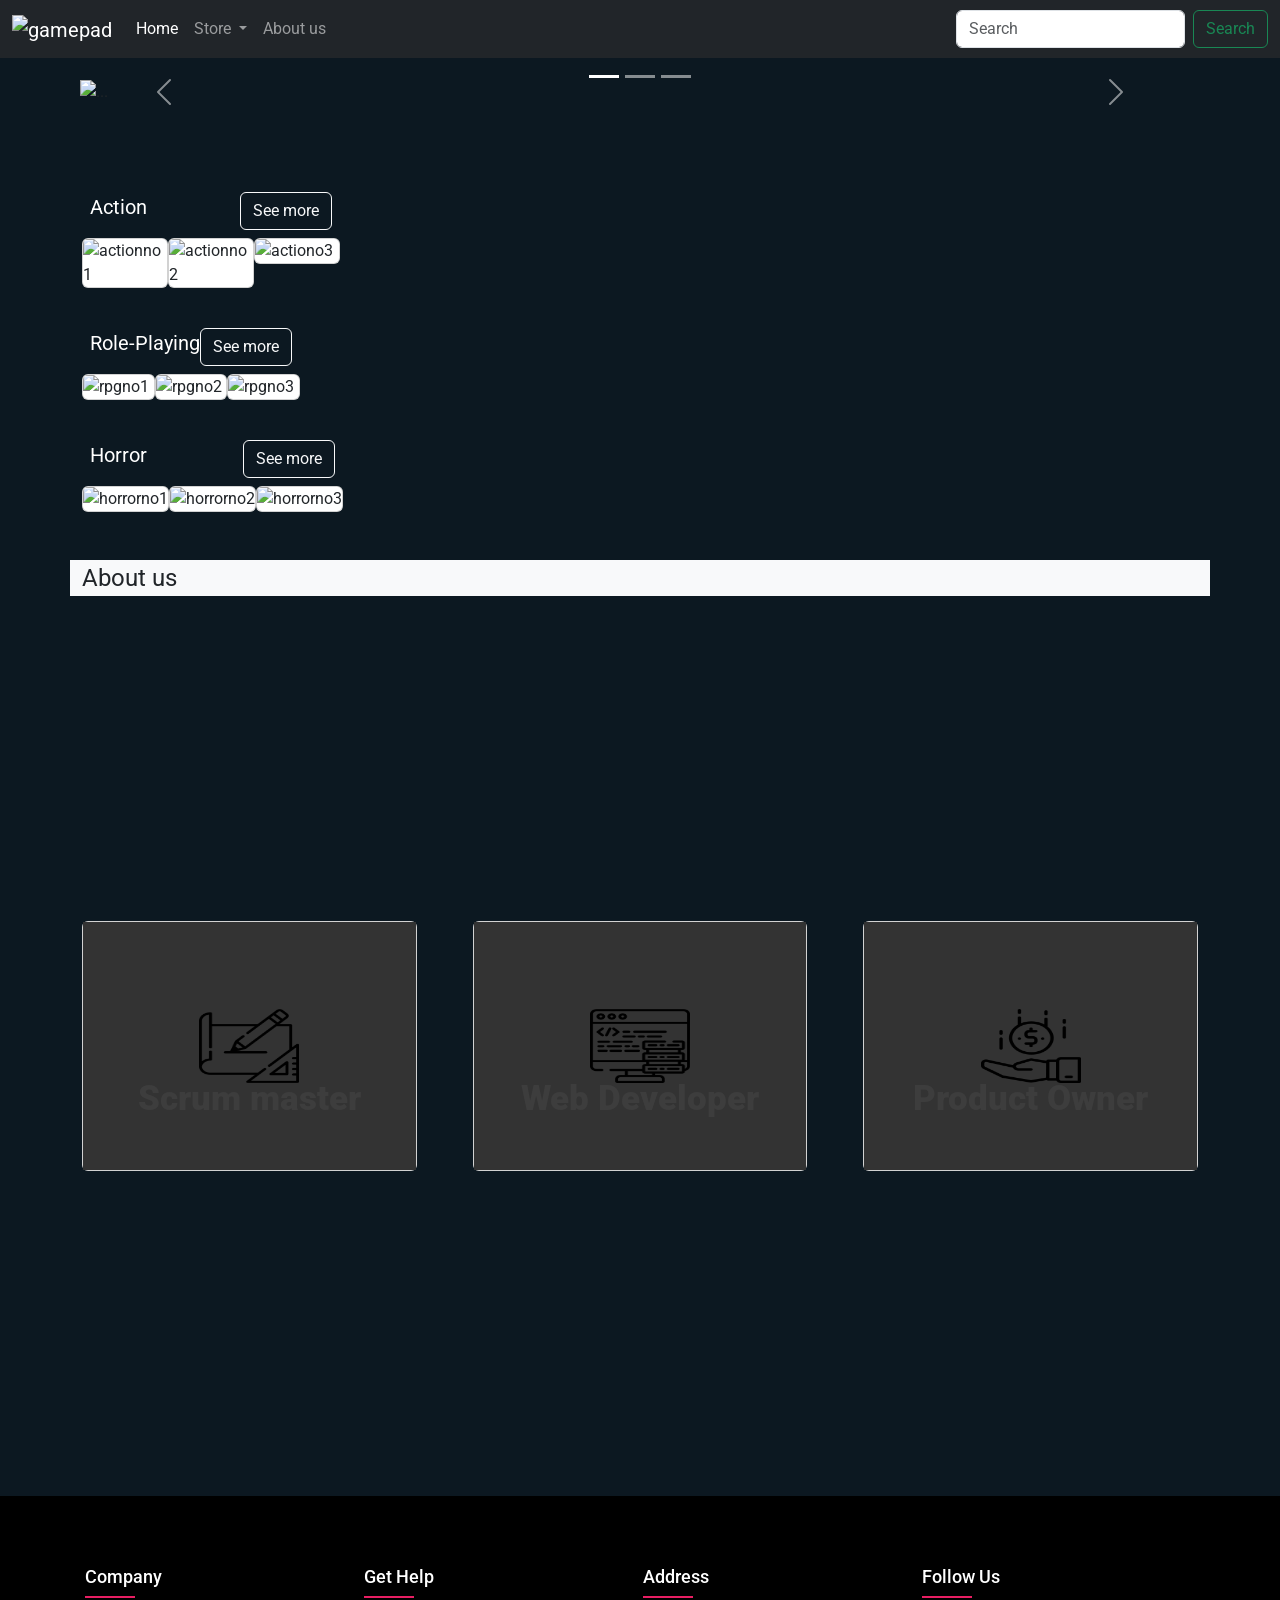
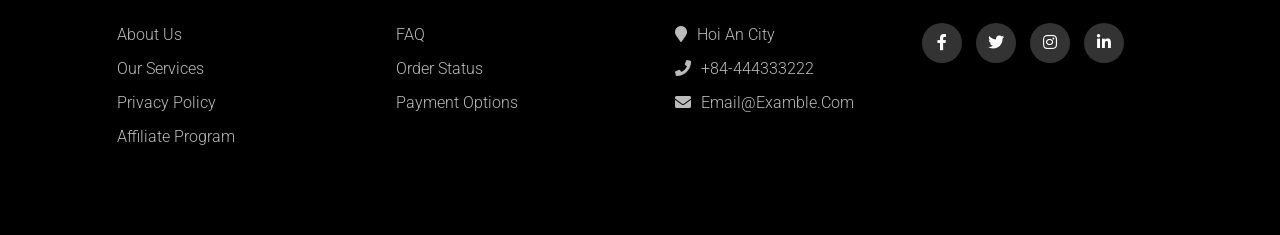
==== index.html @ 08aab1a1 "Merge 7dcecf32deedee84c5bc7bc81adc878ce8fd1e87 into 72a8c886d83466d4a101eff2497ade86dc530a21" ====
<!DOCTYPE html>
<html lang="en">
<head>
    <meta charset="UTF-8">
    <meta http-equiv="X-UA-Compatible" content="IE=edge">
    <meta name="viewport" content="width=device-width, initial-scale=1.0">
    <link href="https://cdn.jsdelivr.net/npm/bootstrap@5.0.0-beta3/dist/css/bootstrap.min.css" rel="stylesheet" integrity="sha384-eOJMYsd53ii+scO/bJGFsiCZc+5NDVN2yr8+0RDqr0Ql0h+rP48ckxlpbzKgwra6" crossorigin="anonymous">
    <link rel="stylesheet" href="https://stackpath.bootstrapcdn.com/font-awesome/4.7.0/css/font-awesome.min.css" integrity="sha384-wvfXpqpZZVQGK6TAh5PVlGOfQNHSoD2xbE+QkPxCAFlNEevoEH3Sl0sibVcOQVnN" crossorigin="anonymous">
    <link rel="stylesheet" type="text/css" href="https://cdnjs.cloudflare.com/ajax/libs/font-awesome/5.15.1/css/all.min.css">    
    <link rel="stylesheet" href="./styles.css">
    <title>GameHouse</title>
</head>
<body>
    <!--push again-->
    <!--Navbar-->
    <head class="container">
        <nav class="navbar fixed-top navbar-expand-lg navbar-dark bg-dark">
            <div class="container-fluid">
                <a class="navbar-brand" href="#">
                    <img src="https://icon-library.com/images/gaming_icon_png_549346_30142.png" alt="gamepad"
                        height="50px">
                </a>
                <button class="navbar-toggler" type="button" data-bs-toggle="collapse"
                    data-bs-target="#navbarSupportedContent" aria-controls="navbarSupportedContent"
                    aria-expanded="false" aria-label="Toggle navigation">
                    <span class="navbar-toggler-icon"></span>
                </button>
                <div class="collapse navbar-collapse" id="navbarSupportedContent">
                    <ul class="navbar-nav me-auto mb-2 mb-lg-0">
                        <li class="nav-item">
                            <a class="nav-link active" aria-current="page" href="#">Home</a>
                        </li>
                        <li class="nav-item dropdown">
                            <a class="nav-link dropdown-toggle" href="#" id="navbarDropdown" role="button"
                                data-bs-toggle="dropdown" aria-expanded="false">
                                Store
                            </a>
                            <ul class="dropdown-menu" aria-labelledby="navbarDropdown">
                                <li><a class="dropdown-item" href="#store1">Action</a></li>
                                <li><a class="dropdown-item" href="#store2">Role-playing</a></li>
                                <li><a class="dropdown-item" href="#store3">Horror</a></li>
                            </ul>
                        </li>
                        <li class="nav-item">
                            <a class="nav-link" href="#about">About us</a>
                        </li>
                    </ul>
                    <form class="d-flex">
                        <input class="form-control me-2" type="search" placeholder="Search" aria-label="Search">
                        <button class="btn btn-outline-success" type="submit">Search</button>
                    </form>
                </div>
            </div>
        </nav>
    </head>
    <!-- NAVbar-ends -->
    <!--Landing-page-->
    <section class="landingpage">
        <div id="carouselExampleCaptions" class="carousel slide" data-bs-ride="carousel">
            <div class="carousel-indicators">
                <button type="button" data-bs-target="#carouselExampleCaptions" data-bs-slide-to="0" class="active"
                    aria-current="true" aria-label="Slide 1"></button>
                <button type="button" data-bs-target="#carouselExampleCaptions" data-bs-slide-to="1"
                    aria-label="Slide 2"></button>
                <button type="button" data-bs-target="#carouselExampleCaptions" data-bs-slide-to="2"
                    aria-label="Slide 3"></button>
            </div>
            <div class="carousel-inner">
                <div class="carousel-item active">
                    <img src="https://en.free-wallpapers.su/data/media/8878/big/gm9000.jpg" class="d-block w-100"
                        alt="...">
                    <div class="carousel-caption d-none d-md-block">
                        <h5>SPIRITFARER</h5>
                        <p>Spiritfarer is a cozy management game about dying. As ferrymaster to the deceased, build a
                            boat to
                            explore the world, care for your spirit friends, and guide them across mystical seas to
                            finally release
                            them into the afterlife. What will you leave behind?</p>
                    </div>
                </div>
                <div class="carousel-item">
                    <img src="https://gameranx.com/wp-content/uploads/2019/09/Outriders-4K-Wallpaper-1.jpg"
                        class="d-block w-100" alt="...">
                    <div class="carousel-caption d-none d-md-block">
                        <h5>OUTRIDERS</h5>
                        <p>Outriders’ brutal and bloody combat combines frenetic gunplay, violent powers and deep RPG
                            systems to
                            create a true genre hybrid.</p>
                    </div>
                </div>
                <div class="carousel-item">
                    <img src="https://cdn.videogamesblogger.com/wp-content/uploads/2020/12/It-Takes-Two-Key-Art-scaled.jpg"
                        class="d-block w-100" alt="...">
                    <div class="carousel-caption d-none d-md-block">
                        <h5>IT TAKES TWO</h5>
                        <p>Embark on the craziest journey of your life in It Takes Two. Invite a friend to join for free
                            with
                            Friend’s Pass and work together across a huge variety of gleefully disruptive gameplay
                            challenges.</p>
                    </div>
                </div>
            </div>
            <button class="carousel-control-prev" type="button" data-bs-target="#carouselExampleCaptions"
                data-bs-slide="prev">
                <span class="carousel-control-prev-icon" aria-hidden="true"></span>
                <span class="visually-hidden">Previous</span>
            </button>
            <button class="carousel-control-next" type="button" data-bs-target="#carouselExampleCaptions"
                data-bs-slide="next">
                <span class="carousel-control-next-icon" aria-hidden="true"></span>
                <span class="visually-hidden">Next</span>
            </button>
        </div>
    </section>
    <!-- Landing-page-end -->
    <!-- content -->
    <section id="store1" class="container">
        <div class="">
            <div class="text m-2">
                <div style="color:white">Action  </div>
                <div style="color:white">
                    <button type="button" class="btn btn-outline-light">See more</button>
                 </div>            
            </div>       
        <!-- <div class="mt-4"></div> -->

        <div class="action">
            <div class="col-lg-4 action1">
                <div class="card" data-bs-toggle="modal" data-bs-target="#hades">
                    <img src="https://www.pdvg.it/wp-content/uploads/2020/10/Hades-copertina.jpg" class="card-img-top"
                        alt="actionno1">
                    <div class="overlay">
                        <div class="text-hover">
                            <h6>Hades</h6>
                            <P>Hades is a rogue-like dungeon crawler in which you defy the god of the dead as you hack
                                    and slash your way out of the Underworld of Greek myth.</P>
                        </div>
                    </div>       
                </div>
            </div>
            <div class="col-lg-4 action2">
                <div class="card" data-bs-toggle="modal" data-bs-target="#reddead">
                    <img src="https://news.xbox.com/en-us/wp-content/uploads/sites/2/2020/04/RDR_XBOX_1920X1080-WIRE.jpg?fit=1920%2C1080"
                        class="card-img-top" alt="actionno2">
                    <div class="overlay">
                        <div class="text-hover">
                            <h6>Red Dead Redemption 2</h6>
                            <P>Winner of over 175 Game of the Year Awards and recipient of over 250 perfect scores, Red
                                Dead Redemption 2 is an epic tale of honor and loyalty at the dawn of the modern age.
                            </P>
                        </div>
                    </div>    
                </div>
            </div>
            <div class="col-lg-4 action3">
                <div class="card" data-bs-toggle="modal" data-bs-target="#border3">
                    <img src="https://images5.alphacoders.com/100/thumb-1920-1004495.jpg" class="card-img-top"
                        alt="actiono3">
                        <div class="overlay">
                            <div class="text-hover">
                                <h6>Borderland 3</h6>
                                <P>The original shooter-looter returns, packing bazillions of guns and a mayhem-fueled
                                    adventure! Blast through new worlds & enemies and save your home from the most ruthless
                                    cult leaders in the galaxy.</P>
                            </div>
                        </div>
                </div>
            </div>
        </div>
    </div>
    </section>

    <div class="modal fade" id="hades" tabindex="-1" aria-labelledby="exampleModalLabel" aria-hidden="true">
        <div class="modal-dialog modal-lg">
            <div class="modal-content">
                <div class="modal-header">
                    <h5 class="modal-title" id="exampleModalLabel">Hades</h5>
                    <button type="button" class="btn-close" data-bs-dismiss="modal" aria-label="Close">
                        <span aria-hidden="true"></span>
                    </button>
                </div>
                <div class="modal-body">
                    <div class="embed-responsive embed-responsive-16by9">
                        <iframe class="embed-responsive-item" src="https://www.youtube.com/embed/91t0ha9x0AE"
                            title="YouTube video player" frameborder="0"
                            allow="accelerometer; autoplay; clipboard-write; encrypted-media; gyroscope; picture-in-picture"
                            allowfullscreen></iframe>
                    </div>
                    <div class="row">
                        <div class="col-3 fw-light">Developer </div>
                        <div class="col-3 fw-light">Supergiant Games</div>
                        <div class="col-3 fw-light">Tags </div>
                        <div class="col-3 fw-light">Action, Rounge-Lite </div>
                    </div>
                </div>
                <div class="modal-footer">
                    <button type="button" class="btn btn-secondary" data-bs-dismiss="modal">Close</button>
                    <button type="button" class="btn btn-primary">$9.99</button>
                </div>
            </div>
        </div>
    </div>

    <div class="modal fade" id="reddead" tabindex="-1" aria-labelledby="exampleModalLabel" aria-hidden="true">
        <div class="modal-dialog modal-lg">
            <div class="modal-content">
                <div class="modal-header">
                    <h5 class="modal-title" id="exampleModalLabel">Read Dead Redemption 2</h5>
                    <button type="button" class="btn-close" data-bs-dismiss="modal" aria-label="Close">
                        <span aria-hidden="true"></span>
                    </button>
                </div>
                <div class="modal-body">
                    <div class="embed-responsive embed-responsive-16by9">
                        <iframe class="embed-responsive-item" src="https://www.youtube.com/embed/Dw_oH5oiUSE"
                            title="YouTube video player" frameborder="0"
                            allow="accelerometer; autoplay; clipboard-write; encrypted-media; gyroscope; picture-in-picture"
                            allowfullscreen></iframe>
                    </div>
                    <div class="row">
                        <div class="col-3 fw-light">Developer </div>
                        <div class="col-3 fw-light">Supergiant Games</div>
                        <div class="col-3 fw-light">Tags </div>
                        <div class="col-3 fw-light">Action, Rounge-Lite </div>
                    </div>
                </div>
                <div class="modal-footer">
                    <button type="button" class="btn btn-secondary" data-bs-dismiss="modal">Close</button>
                    <button type="button" class="btn btn-primary">$9.99</button>
                </div>
            </div>
        </div>
    </div>

    <div class="modal fade" id="border3" tabindex="-1" aria-labelledby="exampleModalLabel" aria-hidden="true">
        <div class="modal-dialog modal-lg">
            <div class="modal-content">
                <div class="modal-header">
                    <h5 class="modal-title" id="exampleModalLabel">Borderland 3</h5>
                    <button type="button" class="btn-close" data-bs-dismiss="modal" aria-label="Close">
                        <span aria-hidden="true"></span>
                    </button>
                </div>
                <div class="modal-body">
                    <div class="embed-responsive embed-responsive-16by9">
                        <iframe class="embed-responsive-item" src="https://www.youtube.com/embed/d9Gu1PspA3Y"
                            title="YouTube video player" frameborder="0"
                            allow="accelerometer; autoplay; clipboard-write; encrypted-media; gyroscope; picture-in-picture"
                            allowfullscreen></iframe>
                    </div>
                    <div class="row">
                        <div class="col-3 fw-light">Developer </div>
                        <div class="col-3 fw-light">Supergiant Games</div>
                        <div class="col-3 fw-light">Tags </div>
                        <div class="col-3 fw-light">Action, Rounge-Lite </div>
                    </div>
                </div>
                <div class="modal-footer">
                    <button type="button" class="btn btn-secondary" data-bs-dismiss="modal">Close</button>
                    <button type="button" class="btn btn-primary">$9.99</button>
                </div>
            </div>
        </div>
    </div>

    <section id="store2" class="container">
        <div class="">
            <div class="text m-2">
                <div style="color:white">Role-Playing</div>
                <div style="color:white">
                    <button type="button" class="btn btn-outline-light">See more</button>
                 </div>            
            </div>       
        <!-- <div class="mt-4"></div> -->

        <div class="action">
            <div class="col-lg-4 rpg1">
                <div class="card" data-bs-toggle="modal" data-bs-target="#cyberpunk2077">
                    <img src="https://cdn-l-cyberpunk.cdprojektred.com/wallpapers/1080p/CP77-KV-en.jpg" class="card-img-top"
                        alt="rpgno1">
                        <div class="overlay">
                            <div class="text-hover">
                                <h6>Cyberpunk 2077</h6>
                                <P>Cyberpunk 2077 is an open-world, action-adventure story set in Night City, a megalopolis obsessed with power, glamour and body modification. </P>
                            </div>
                        </div>
                </div>
            </div>
            <div class="col-lg-4 rpg2">
                <div class="card" data-bs-toggle="modal" data-bs-target="#horizonzerodawn">
                    <img src="https://s2.dmcdn.net/v/AEC6l1NNlnkov9kgv/x1080"
                        class="card-img-top" alt="rpgno2">
                        <div class="overlay">
                            <div class="text-hover">
                                <h6>Horrizon Zero Dawn</h6>
                                <P>Experience Aloy’s legendary quest to unravel the mysteries of a future Earth ruled by Machines. </P>
                            </div>
                        </div>

                </div>
            </div>
            <div class="col-lg-4 rpg3">
                <div class="card" data-bs-toggle="modal" data-bs-target="#assassincreedvalhalla">
                    <img src="https://gamerheadquarters.com/articles/images/screenshots/assassinscreed/valhallacover.jpg" class="card-img-top"
                        alt="rpgno3">
                        <div class="overlay">
                            <div class="text-hover">
                                <h6>Assassin's Creed Valhalla</h6>
                                <P>In Assassin's Creed® Valhalla, become Eivor, a legendary Viking warrior on a quest for glory. Explore England's Dark Ages as you raid your enemies, grow your settlement, and build your political power.</P>
                            </div>
                        </div>

                </div>
            </div>
        </div>
    </div>
    </section>

    <div class="modal fade" id="cyberpunk2077" tabindex="-1" aria-labelledby="exampleModalLabel" aria-hidden="true">
        <div class="modal-dialog modal-lg">
            <div class="modal-content">
                <div class="modal-header">
                    <h5 class="modal-title" id="exampleModalLabel">Cyberpunk 2077</h5>
                    <button type="button" class="btn-close" data-bs-dismiss="modal" aria-label="Close">
                        <span aria-hidden="true"></span>
                    </button>
                </div>
                <div class="modal-body">
                    <div class="embed-responsive embed-responsive-16by9">
                        <iframe class="embed-responsive-item" src="https://www.youtube.com/embed/BO8lX3hDU30"
                            title="YouTube video player" frameborder="0"
                            allow="accelerometer; autoplay; clipboard-write; encrypted-media; gyroscope; picture-in-picture"
                            allowfullscreen></iframe>
                    </div>
                    <div class="row">
                        <div class="col-3 fw-light">Developer </div>
                        <div class="col-3 fw-light">Supergiant Games</div>
                        <div class="col-3 fw-light">Tags </div>
                        <div class="col-3 fw-light">Action, Rounge-Lite </div>
                    </div>
                </div>
                <div class="modal-footer">
                    <button type="button" class="btn btn-secondary" data-bs-dismiss="modal">Close</button>
                    <button type="button" class="btn btn-primary">$99.99</button>
                </div>
            </div>
        </div>
    </div>

    <div class="modal fade" id="horizonzerodawn" tabindex="-1" aria-labelledby="exampleModalLabel" aria-hidden="true">
        <div class="modal-dialog modal-lg">
            <div class="modal-content">
                <div class="modal-header">
                    <h5 class="modal-title" id="exampleModalLabel">Horizon Zero Dawn</h5>
                    <button type="button" class="btn-close" data-bs-dismiss="modal" aria-label="Close">
                        <span aria-hidden="true"></span>
                    </button>
                </div>
                <div class="modal-body">
                    <div class="embed-responsive embed-responsive-16by9">
                        <iframe class="embed-responsive-item" src="https://www.youtube.com/embed/u4-FCsiF5x4"
                            title="YouTube video player" frameborder="0"
                            allow="accelerometer; autoplay; clipboard-write; encrypted-media; gyroscope; picture-in-picture"
                            allowfullscreen></iframe>
                    </div>
                    <div class="row">
                        <div class="col-3 fw-light">Developer </div>
                        <div class="col-3 fw-light">Supergiant Games</div>
                        <div class="col-3 fw-light">Tags </div>
                        <div class="col-3 fw-light">Action, Rounge-Lite </div>
                    </div>
                </div>
                <div class="modal-footer">
                    <button type="button" class="btn btn-secondary" data-bs-dismiss="modal">Close</button>
                    <button type="button" class="btn btn-primary">$19.99</button>
                </div>
            </div>
        </div>
    </div>

    <div class="modal fade" id="assassincreedvalhalla" tabindex="-1" aria-labelledby="exampleModalLabel" aria-hidden="true">
        <div class="modal-dialog modal-lg">
            <div class="modal-content">
                <div class="modal-header">
                    <h5 class="modal-title" id="exampleModalLabel">Assassin's Creed Valhalla</h5>
                    <button type="button" class="btn-close" data-bs-dismiss="modal" aria-label="Close">
                        <span aria-hidden="true"></span>
                    </button>
                </div>
                <div class="modal-body">
                    <div class="embed-responsive embed-responsive-16by9">
                        <iframe class="embed-responsive-item" src="https://www.youtube.com/embed/ssrNcwxALS4"
                            title="YouTube video player" frameborder="0"
                            allow="accelerometer; autoplay; clipboard-write; encrypted-media; gyroscope; picture-in-picture"
                            allowfullscreen></iframe>
                    </div>
                    <div class="row">
                        <div class="col-3 fw-light">Developer </div>
                        <div class="col-3 fw-light">Supergiant Games</div>
                        <div class="col-3 fw-light">Tags </div>
                        <div class="col-3 fw-light">Action, Rounge-Lite </div>
                    </div>
                </div>
                <div class="modal-footer">
                    <button type="button" class="btn btn-secondary" data-bs-dismiss="modal">Close</button>
                    <button type="button" class="btn btn-primary">$49.99</button>
                </div>
            </div>
        </div>
    </div>
<!--  -->
<section id="store3" class="container">
    <div class="">
        <div class="text m-2">
            <div style="color:white">Horror </div>
            <div style="color:white">
                <button type="button" class="btn btn-outline-light">See more</button>
             </div>            
        </div>       
    <!-- <div class="mt-4"></div> -->

    <div class="action">
        <div class="col-lg-4 horror1">
            <div class="card" data-bs-toggle="modal" data-bs-target="#residenevil3">
                <img src="https://cdn-ext.fanatical.com/production/product/original/3826e8c8-9529-4928-a78c-99b85c756e35.jpeg?w=1200" class="card-img-top"
                    alt="horrorno1">
                    <div class="overlay">
                        <div class="text-hover">
                            <h6>Resident Evil 3</h6>
                            <P>Jill Valentine is one of the last remaining people in Raccoon City to witness the atrocities Umbrella performed. </P>
                        </div>
                    </div>
            </div>
        </div>
        <div class="col-lg-4 horror2">
            <div class="card" data-bs-toggle="modal" data-bs-target="#phasmophobia">
                <img src="https://wallpaperaccess.com/full/4485269.jpg"
                    class="card-img-top" alt="horrorno2">
                    <div class="overlay">
                        <div class="text-hover">
                            <h6>Phasmophobia</h6>
                            <P>Phasmophobia is a 4 player online co-op psychological horror. 
                                
                            </P>
                        </div>
                    </div>

            </div>
        </div>
        <div class="col-lg-4 horror3">
            <div class="card" data-bs-toggle="modal" data-bs-target="#songofhorror">
                <img src="https://wallpapercave.com/wp/wp7148636.jpg" class="card-img-top"
                    alt="horrorno3">
                    <div class="overlay">
                        <div class="text-hover">
                            <h6>Song of Horror</h6>
                            <P>A 3rd person, fixed-camera survival horror adventure. 
                                Fear the Presence, a mysterious entity you cannot fight: stay alert, hide, breathe slowly... 
                                
                            </P>
                        </div>
                    </div>

            </div>
        </div>
    </div>
</div>
</section>

<div class="modal fade" id="residenevil3" tabindex="-1" aria-labelledby="exampleModalLabel" aria-hidden="true">
    <div class="modal-dialog modal-lg">
        <div class="modal-content">
            <div class="modal-header">
                <h5 class="modal-title" id="exampleModalLabel">Resident Evil 3</h5>
                <button type="button" class="btn-close" data-bs-dismiss="modal" aria-label="Close">
                    <span aria-hidden="true"></span>
                </button>
            </div>
            <div class="modal-body">
                <div class="embed-responsive embed-responsive-16by9">
                    <iframe class="embed-responsive-item" src="https://www.youtube.com/embed/vXM0VzI2N4U"
                        title="YouTube video player" frameborder="0"
                        allow="accelerometer; autoplay; clipboard-write; encrypted-media; gyroscope; picture-in-picture"
                        allowfullscreen></iframe>
                </div>
                <div class="row">
                    <div class="col-3 fw-light">Developer </div>
                    <div class="col-3 fw-light">Supergiant Games</div>
                    <div class="col-3 fw-light">Tags </div>
                    <div class="col-3 fw-light">Action, Rounge-Lite </div>
                </div>
            </div>
            <div class="modal-footer">
                <button type="button" class="btn btn-secondary" data-bs-dismiss="modal">Close</button>
                <button type="button" class="btn btn-primary">$19.99</button>
            </div>
        </div>
    </div>
</div>

<div class="modal fade" id="phasmophobia" tabindex="-1" aria-labelledby="exampleModalLabel" aria-hidden="true">
    <div class="modal-dialog modal-lg">
        <div class="modal-content">
            <div class="modal-header">
                <h5 class="modal-title" id="exampleModalLabel">Phasmophovia</h5>
                <button type="button" class="btn-close" data-bs-dismiss="modal" aria-label="Close">
                    <span aria-hidden="true"></span>
                </button>
            </div>
            <div class="modal-body">
                <div class="embed-responsive embed-responsive-16by9">
                    <iframe class="embed-responsive-item" src="https://www.youtube.com/embed/sRa9oeo5KiY"
                        title="YouTube video player" frameborder="0"
                        allow="accelerometer; autoplay; clipboard-write; encrypted-media; gyroscope; picture-in-picture"
                        allowfullscreen></iframe>
                </div>
                <div class="row">
                    <div class="col-3 fw-light">Developer </div>
                    <div class="col-3 fw-light">Supergiant Games</div>
                    <div class="col-3 fw-light">Tags </div>
                    <div class="col-3 fw-light">Action, Rounge-Lite </div>
                </div>
            </div>
            <div class="modal-footer">
                <button type="button" class="btn btn-secondary" data-bs-dismiss="modal">Close</button>
                <button type="button" class="btn btn-primary">$9.99</button>
            </div>
        </div>
    </div>
</div>

<div class="modal fade" id="songofhorror" tabindex="-1" aria-labelledby="exampleModalLabel" aria-hidden="true">
    <div class="modal-dialog modal-lg">
        <div class="modal-content">
            <div class="modal-header">
                <h5 class="modal-title" id="exampleModalLabel">Song of Horror</h5>
                <button type="button" class="btn-close" data-bs-dismiss="modal" aria-label="Close">
                    <span aria-hidden="true"></span>
                </button>
            </div>
            <div class="modal-body">
                <div class="embed-responsive embed-responsive-16by9">
                    <iframe class="embed-responsive-item" src="https://www.youtube.com/embed/ndyXfnUZBwQ"
                        title="YouTube video player" frameborder="0"
                        allow="accelerometer; autoplay; clipboard-write; encrypted-media; gyroscope; picture-in-picture"
                        allowfullscreen></iframe>
                </div>
                <div class="row">
                    <div class="col-3 fw-light">Developer </div>
                    <div class="col-3 fw-light">Supergiant Games</div>
                    <div class="col-3 fw-light">Tags </div>
                    <div class="col-3 fw-light">Action, Rounge-Lite </div>
                </div>
            </div>
            <div class="modal-footer">
                <button type="button" class="btn btn-secondary" data-bs-dismiss="modal">Close</button>
                <button type="button" class="btn btn-primary">$9.99</button>
            </div>
        </div>
    </div>
</div>
<!--  About Us -->
<div class="container mt-5 fs-4 bg-light">About us</div>
<div id="about">
    <div class="container">
        <div class="card">
            <div class="imgBx" data-text="Scrum master">
                <img src="./assets/sketch.png" alt="avatar">
            </div>
            <div class="content">
                <div class="content-1">
                    <h3>Nguyen Nhat Khoa</h3>
                    <p> “Great things in business are never done by one person. They’re done by a team of people.”!</p>
                    <a href="#">Read More</a>
                </div>
            </div>
        </div>
        <div class="card">
            <div class="imgBx" data-text="Web Developer">
                <img src="./assets/data.png" alt="avatar">
            </div>
            <div class="content">
                <div class="content-1">
                    <h3>Le Duy Tien</h3>
                    <p> Lorem ipsum dolor sit amet consectetur, adipisicing elit. Consequatur, amet!</p>
                    <a href="#">Read More</a>
                </div>
            </div>
        </div>
        <div class="card">
            <div class="imgBx" data-text="Product Owner">
                <img src="./assets/money.png" alt="avatar">
            </div>
            <div class="content">
                <div class="content-1">
                    <h3>Nguyen Nhat Khoa</h3>
                    <p> Lorem ipsum dolor sit amet consectetur, adipisicing elit. Consequatur, amet!</p>
                    <a href="#">Read More</a>
                </div>
            </div>
        </div>
    </div>
</div>


    <!-- Footer -->
    <footer class="footer">
        <div class="container">
            <div class="row">
                <div class="footer-col">
                    <h4>company</h4>
                    <ul>
                        <li><a href="#about">about us</a></li>
                        <li><a href="#">our services</a></li>
                        <li><a href="#">privacy policy</a></li>
                        <li><a href="#">affiliate program</a></li>
                    </ul>
                </div>
                <div class="footer-col">
                    <h4>get help</h4>
                    <ul>
                        <li><a href="#">FAQ</a></li>
                        <li><a href="#">order status</a></li>
                        <li><a href="#">payment options</a></li>
                    </ul>
                </div>
                <div class="footer-col">
                    <h4>Address</h4>
                    <ul>
                        <li><a href="#"><i class="icons fa fa-map-marker" aria-hidden="true"></i>Hoi An city</a></li>
                        <li><a href="#"><i class="icons fa fa-phone" aria-hidden="true"></i>+84-444333222</a></li>
                        <li><a href="#"><i class="icons fa fa-envelope" aria-hidden="true"></i>email@examble.com</a></li>
                    </ul>
                </div>
                <div class="footer-col">
                    <h4>follow us</h4>
                    <div class="social-links">
                        <a href="#"><i class="fab fa-facebook-f"></i></a>
                        <a href="#"><i class="fab fa-twitter"></i></a>
                        <a href="#"><i class="fab fa-instagram"></i></a>
                        <a href="#"><i class="fab fa-linkedin-in"></i></a>
                    </div>
                </div>
            </div>
        </div>
    </footer>

        


    <script src="https://cdn.jsdelivr.net/npm/@popperjs/core@2.9.1/dist/umd/popper.min.js" integrity="sha384-SR1sx49pcuLnqZUnnPwx6FCym0wLsk5JZuNx2bPPENzswTNFaQU1RDvt3wT4gWFG" crossorigin="anonymous"></script>
    <script src="https://cdn.jsdelivr.net/npm/bootstrap@5.0.0-beta3/dist/js/bootstrap.min.js" integrity="sha384-j0CNLUeiqtyaRmlzUHCPZ+Gy5fQu0dQ6eZ/xAww941Ai1SxSY+0EQqNXNE6DZiVc" crossorigin="anonymous"></script>
</body>
</html>
---- styles.css ----
@import url('https://fonts.googleapis.com/css2?family=Poppins:wght@200;300;400;500;600;700;800;900&family=Roboto:wght@100;300;400;500;700;900&display=swap');

*{
    padding: 0;
    margin: 0;
    box-sizing: border-box;
}

body{
    background-color: #0c1821;
    font-family: 'Roboto', sans-serif;
}

/* update */
/* img.mr-30{
    margin: 0 20px;
}

.nav-link{
    color: white !important;
    transition: color 0.75s  ease;
}

.nav-link:hover{
    color: #4D9DE0 !important;
}

.dropdown-menu{
    /* background-color: #0c1821; 
}

.dropdown-item{
    /* color: white 
    transition: color 0.75s ease;
}

.dropdown-item:hover{
    /* background-color: #0c1821; 
    color: #4D9DE0 !important;
}

.image-slider{
    height: 500px;
    display: flex;
    justify-content:center;
    align-items:center;
}

    .slider{
        width: 100%px;
        height: 500px;
        border-radius: 10px;
        overflow: hidden;
    }
    
    .slides{
        width: 500%;
        height: 500px;
        display: flex;
    }
    
    .slides input{
        display: none;
    }
    
    .slide{
        width: 20%;
        transition: 2s;
    }
    
    .slide img{
        width: 100%;
        height: 500px;
    }
    
    /*css for manual slide navigation
   


    .navigation-manual{
        position: absolute;
        width: 100%;
        margin-top: -40px;
        display: flex;
        justify-content: center;
    }
    
    .manual-btn{
        border: 2px solid   #4D9DE0;
        padding: 5px;
        border-radius: 10px;
        cursor: pointer;
        transition: 1s;
    }
    
    .manual-btn:not(:last-child){
        margin-right: 60px;
    }
    
    .manual-btn:hover{
        background:  #4D9DE0;
    }
    
    #radio1:checked ~ .first{
        margin-left: 0;
    }
    
    #radio2:checked ~ .first{
        margin-left: -20%;
    }
    
    #radio3:checked ~ .first{
        margin-left: -40%;
    }
    
    #radio4:checked ~ .first{
        margin-left: -60%;
    }
    
    /*css for automatic navigation
    
    .navigation-auto{
        position: absolute;
        display: flex;
        width: 100%;
        justify-content: center;
        margin-top: 460px;
    }
    
    .navigation-auto div{
        border: 2px solid   #4D9DE0;
        padding: 5px;
        border-radius: 10px;
        transition: 1s;
    }
    
    .navigation-auto div:not(:last-child){
        margin-right: 60px;
    }
    
    #radio1:checked ~ .navigation-auto .auto-btn1{
        background:  #4D9DE0 ;
    }
    
    #radio2:checked ~ .navigation-auto .auto-btn2{
        background:  #4D9DE0;
    }
    
    #radio3:checked ~ .navigation-auto .auto-btn3{
        background:  #4D9DE0;
    }
    
    #radio4:checked ~ .navigation-auto .auto-btn4{
        background:   #4D9DE0;
    }
     */

    #about{
        display: flex;
        justify-content: center;
        align-items: center;
        background: #0c1821;
        min-height: 100vh;
    }


    #about .container{
        position: relative;
        width: 100%;
        display: flex;
        justify-content: space-between;
        flex-wrap: wrap;
        margin: 20px 0;
    }

    #about .container .card{
        position: relative;
        height: 250px;
        background: #fff;
        display: flex;
        width: 30%;
        margin: 30px 0;
    }

    .container .card .imgBx{
        position:absolute;
        top: 0;
        left: 0;
        width: 100%;
        height: 100%;
        background: #333;
        z-index: 1;
        display:flex;
        justify-content:center;
        align-items: center;
        overflow: hidden;
        transition: .5s ease-in-out;
    }

    .container .card .imgBx img{
        width: 30%;
        height: 30%;        
    }

    .container .card:hover .imgBx{
        width: 150px;
        height: 150px;
        left: -75px;
        top: calc(50% - 75px);        
        transition: .5s ease-in-out;
        background: #ff0057;
    }

    .container .card:hover .imgBx img{
        width: 40%;
        height: 40%;
    }

    .container .card .imgBx:before{
        content: attr(data-text);
        position: absolute;
        bottom: -150px;
        left: 0;
        width: 100%;
        height: 100%;
        text-align: center;
        font-style: 4rem;
        color: rgba(255,255,255,.05);
        font-weight: 900;
        font-size: 2.2rem;
    }

    .container .card .content{
        position:absolute;
        right: 0;
        width: 65%;
        height: 100%;
        display: flex;
        justify-content: center;
        align-items:center;
        margin-right: 10px;

    }

    .container .card:hover .content{
        position:absolute;
        right: 0;
        width:65%;
        height: 100%;
        display: flex;
        justify-content: center;
        align-items:center;
        margin-right: 10px;

    }


    .container .card .content h3{
        margin-top: 15px;
        margin-bottom: 6px;
        font-size: 24px;
    }

    .container .card:hover .content h3{
        margin-top: 15px;
        margin-bottom: 15px;
        font-size: 24px;

    }

    .container .card .content a{
        display:inline-block;
        margin-top: 10px;
        padding: 5px 10px;
        background: #333;
        text-decoration: none;
        color: #fff;
    }


    .container .card:hover .content a{
        display:inline-block;
        margin-top: 10px;
        padding: 5px 10px;
        background: #333;
        text-decoration: none;
        color: #fff;

    }

    @media screen and (max-width:992px){
        #about .container{
            width: 100%;
            flex-direction:column;
            align-items: center;
        }
        #about .container .card{
            width: 400px;
        }
    }

    @media screen and (max-width:768px){
        #about .container .card{
            max-width: 280px;
            flex-direction: column;
            height: 400px;
        }

        .container .card .imgBx:before{
            font-size: 1.8rem;
        }

        .container .card .imgBx,
        .container .card:hover .imgBx{
            width: 100% ;
            height: 200px;
            left: 0px;
            top: 0;
        }
        .container .card .content, 
        .container .card:hover .content{
            position: relative;
            width: 90%;
            top: 100px;
            justify-content: center;
            margin-left: 30px;
        }


    }



.container{
	width: 100%;
    display: flex;

}
.row{
	display: flex;
	flex-wrap: wrap;
    width: 100%;
}
ul{
	list-style: none;
}
.footer{
	background-color: #000000;
    padding: 70px 0;
}
.footer-col{
   width: 25%;
   padding: 0 15px;
}
.footer-col h4{
	font-size: 18px;
	color: #ffffff;
	text-transform: capitalize;
	margin-bottom: 35px;
	font-weight: 500;
	position: relative;
}
.footer-col h4::before{
	content: '';
	position: absolute;
	left:0;
	bottom: -10px;
	background-color: #e91e63;
	height: 2px;
	box-sizing: border-box;
	width: 50px;
}
.footer-col ul li:not(:last-child){
	margin-bottom: 10px;
}
.footer-col ul li a{
	font-size: 16px;
	text-transform: capitalize;
	color: #ffffff;
	text-decoration: none;
	font-weight: 300;
	color: #bbbbbb;
	display: block;
	transition: all 0.3s ease;
}
.footer-col ul li a:hover{
	color: #ffffff;
	padding-left: 8px;
}
.footer-col .social-links a{
	display: inline-block;
	height: 40px;
	width: 40px;
	background-color: rgba(255,255,255,0.2);
	margin:0 10px 10px 0;
	text-align: center;
	line-height: 40px;
	border-radius: 50%;
	color: #ffffff;
	transition: all 0.5s ease;
}
.footer-col .social-links a:hover{
	color: #24262b;
	background-color: #ffffff;
}

.footer-col .icons{
    margin-right: 10px;
}

.footer-col .icons:hover{
    color: red;
}

.footer-col .social-links a:hover{
    background-color: red
}

footer-col .social-links a i:hover{
    color: black;
}

/*responsive*/

@media(max-width: 767px){
    .footer-col{
    width: 100%;
    margin-bottom: 30px;
    margin-left: 50px;
    } 
    .footer-col ul{
        display: flex;
        flex-direction: row;
        justify-content: space-between;
    }


    .footer-col ul li{  
        font-size: 10px;
        margin-left: 10px;
    }

}
@media(max-width: 574px){
    .footer-col{
    width: 100%;
    margin-left: 50px;
}
    .footer-col ul{
        display: flex;
        flex-direction: row;
        justify-content: space-between;
    }

    .footer-col ul li{  
        font-size: 10px;
        margin-left: 10px;
    }

}

/* edit */

.column {
    float: left;
    width: 33.33%;
    padding: px;
}


.landingpage{
    margin: 5rem 5rem;

}

#store1{
    /* border: solid 5px yellow; */
    margin-top: 2rem;
}
#store2{
    /* border: solid 5px yellow; */
    margin-top: 2rem;
}
#store3{
    /* border: solid 5px yellow; */
    margin-top: 2rem;
}
.action{
    /* background-color: white;
    border: solid 5px white; */
    display: flex;
    justify-content: space-between
}


.card-img-top {
	height: 100%;
}

iframe{
    width: 100%;
    height: 30rem;
}
/* 
#about{
    display:flex;
    justify-content: center;
    align-self: center;
    width: 1200px;
} */

.container1{
    position: relative;
    display: flex;
    justify-content: center;
    align-self: center;
    flex-wrap: wrap;
    padding: 30px;
}

.container1 .card{
    position: relative;
    width: 330px;
    height: 200px;
    background: #fff;
    margin: 20px 10px;
    padding:20px 15px;
    display: flex;
    flex-direction: column;
    box-shadow: 0 5px 20px rgba(0,0,0, 0.5);
    transition:.3s ease-in-out;
    margin-left: 80px;

}

.container1 .card:hover{
    height:450px;

}

.container1 .card .imgBx{
    position: relative;
    width: 260px;
    height:173px;
    top: -60px;
    left: 20px;
    box-shadow: 0 5px 20px rgba(0,0,0, 0.2);
    z-index: 1;


}

.container1 .card .imgBx img{
    width:100%;
    border-radius: 4px;
}

.container1 .card .content{
    position: relative;
    padding: 10px 15px;
    text-align: center;
    margin-top: 160px;
    color: #111;
    visibility: hidden;
    opacity: 0;
    transition:.3s .3s ease-in-out;
}

.container1 .card:hover .content{
    visibility: visible;
    opacity: 1;
    margin-top: -50px;
}


/* footer */
.container{
	width: 100%;
    display: flex;

}
.row{
	display: flex;
	flex-wrap: wrap;
    width: 100%;
}
ul{
	list-style: none;
}
.footer{
	background-color: #000000;
    padding: 70px 0;
}
.footer-col{
   width: 25%;
   padding: 0 15px;
}
.footer-col h4{
	font-size: 18px;
	color: #ffffff;
	text-transform: capitalize;
	margin-bottom: 35px;
	font-weight: 500;
	position: relative;
}
.footer-col h4::before{
	content: '';
	position: absolute;
	left:0;
	bottom: -10px;
	background-color: #e91e63;
	height: 2px;
	box-sizing: border-box;
	width: 50px;
}
.footer-col ul li:not(:last-child){
	margin-bottom: 10px;
}
.footer-col ul li a{
	font-size: 16px;
	text-transform: capitalize;
	color: #ffffff;
	text-decoration: none;
	font-weight: 300;
	color: #bbbbbb;
	display: block;
	transition: all 0.3s ease;
}
.footer-col ul li a:hover{
	color: #ffffff;
	padding-left: 8px;
}
.footer-col .social-links a{
	display: inline-block;
	height: 40px;
	width: 40px;
	background-color: rgba(255,255,255,0.2);
	margin:0 10px 10px 0;
	text-align: center;
	line-height: 40px;
	border-radius: 50%;
	color: #ffffff;
	transition: all 0.5s ease;
}
.footer-col .social-links a:hover{
	color: #24262b;
	background-color: #ffffff;
}

.footer-col .icons{
    margin-right: 10px;
}

.footer-col .icons:hover{
    color: red;
}

.footer-col .social-links a:hover{
    background-color: red
}

footer-col .social-links a i:hover{
    color: black;
}

/* responsive */
@media(max-width: 767px){
    .footer-col{
    width: 50%;
    margin-bottom: 30px;
    } 
}
@media(max-width: 574px){
    .footer-col{
    width: 100%;
}
}

.text {
    font-size: 20px;
    display: flex;
    text-decoration: none;
    justify-content: space-between;
}





.overlay {
    position: absolute;
    bottom: 0;
    left: 0;
    right: 0;
    background-color: rgba(12, 24, 33, 0.8);
    overflow: hidden;
    width: 100%;
    height: 0;
    transition: .5s ease;
    cursor: pointer;
  }
  
  .action1:hover .overlay {
    height: 70%;
  }
  
  .action2:hover .overlay {
    height: 70%;
  }

  .action3:hover .overlay {
    height: 70%;
  }

  .rpg1:hover .overlay {
    height: 70%;
  }
  
  .rpg2:hover .overlay {
    height: 70%;
  }

  .rpg3:hover .overlay {
    height: 70%;
  }
  
  .horror1:hover .overlay {
    height: 70%;
  }
  
  .horror2:hover .overlay {
    height: 70%;
  }

  .horror3:hover .overlay {
    height: 70%;
  }

  
  .text-hover {
    color: white;
    position: relative;
    top: 50%;
    left: 50%;
    padding: 0 2rem;
    -webkit-transform: translate(-50%, -50%);
    -ms-transform: translate(-50%, -50%);
    transform: translate(-50%, -50%);
    text-align: center;
}




@media screen and (max-width:1200px){
    .text-hover{
        padding: 0px;
    }

    .text-hover h6{
        font-size: 14px;
        margin-bottom: 3px;
    }

    

    .text-hover p{
        font-size:11px;
    }
}

@media screen and (max-width:1200px){
    .text-hover{
        padding: 0px;
    }

    .text-hover h6{
        font-size: 13px;
        margin-bottom: 3px;
    }

    

    .text-hover p{
        font-size:10px;
    }
}




@media screen and (max-width:768px){
    .text-hover{
        padding: 0px;
    }

    .text-hover h6{
        font-size: 9px;
    }

    .text-hover p{
        font-size:6px;
    }
}




@media screen and (max-width: 375px){
    .text-hover{
        padding: 0px;
    }

    .text-hover h6{
        font-size: 7px;
    }

    .text-hover p{
        font-size:4px;
    }
}
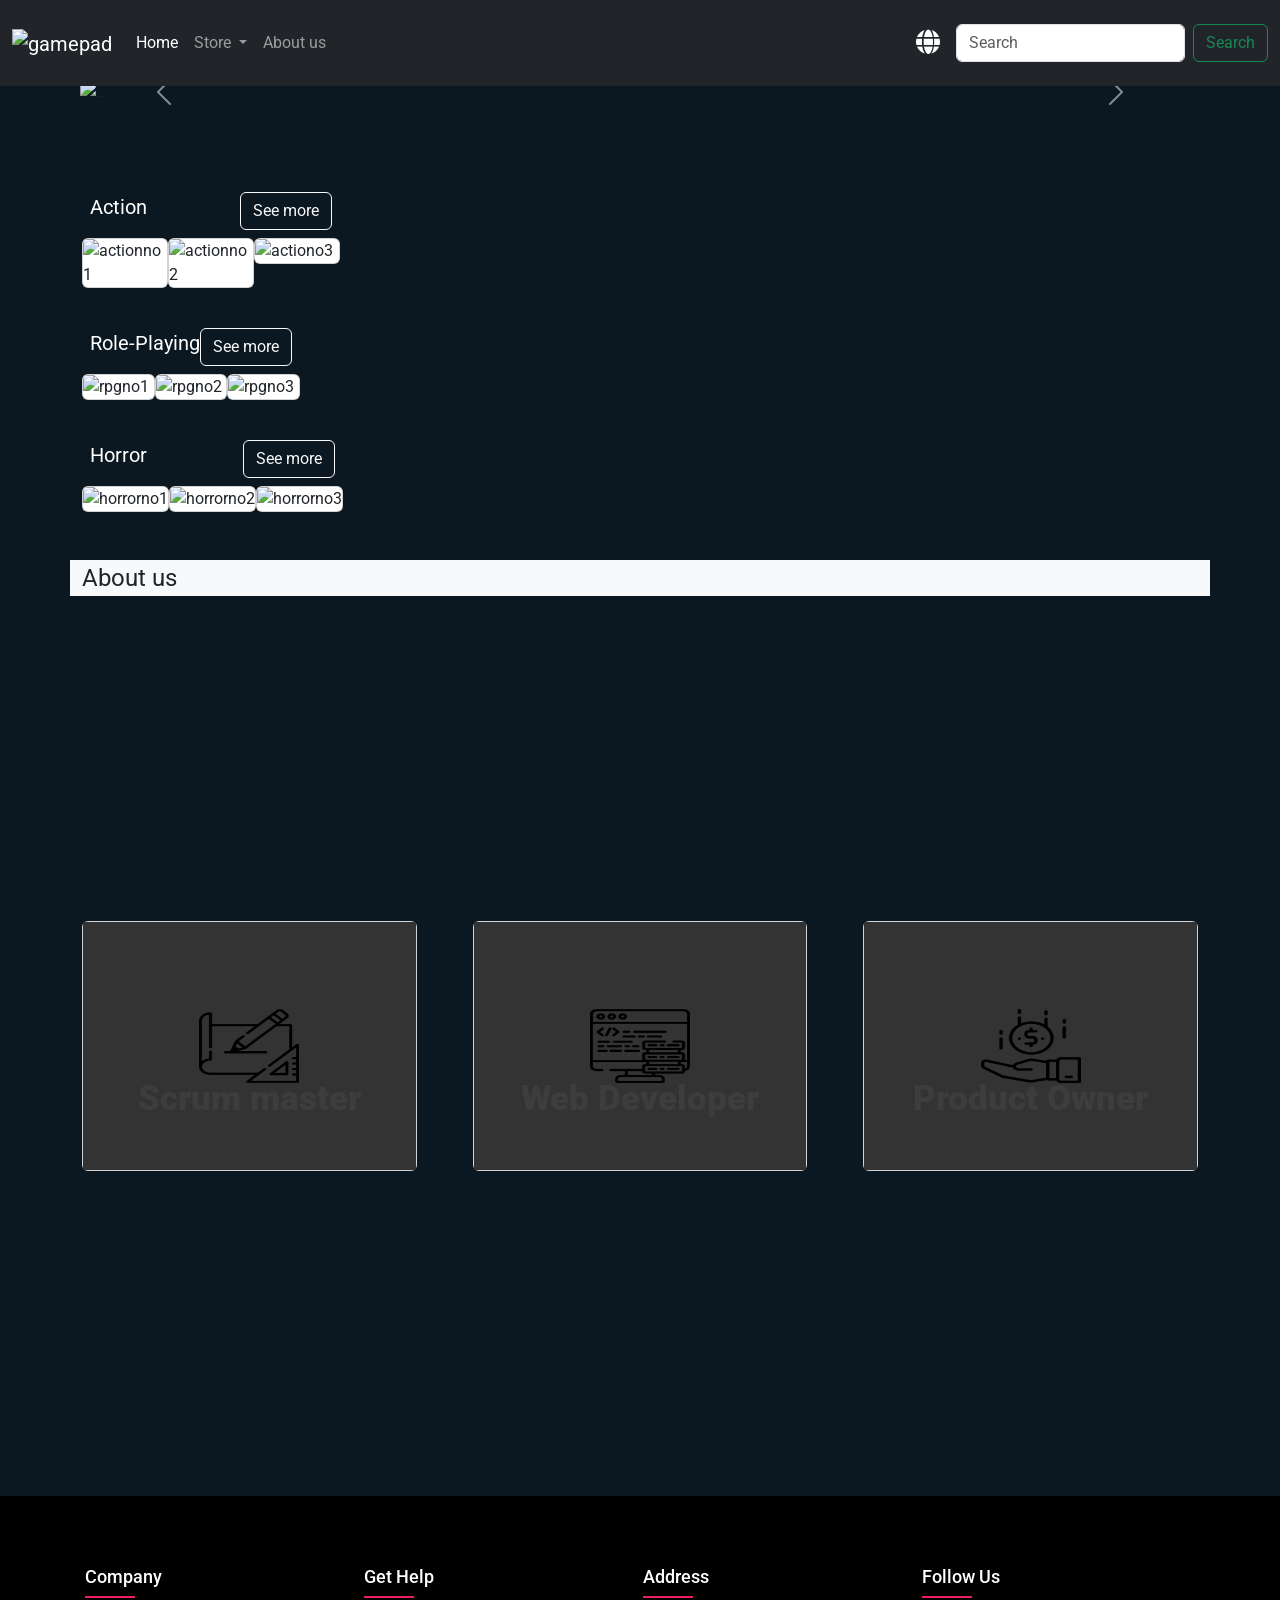
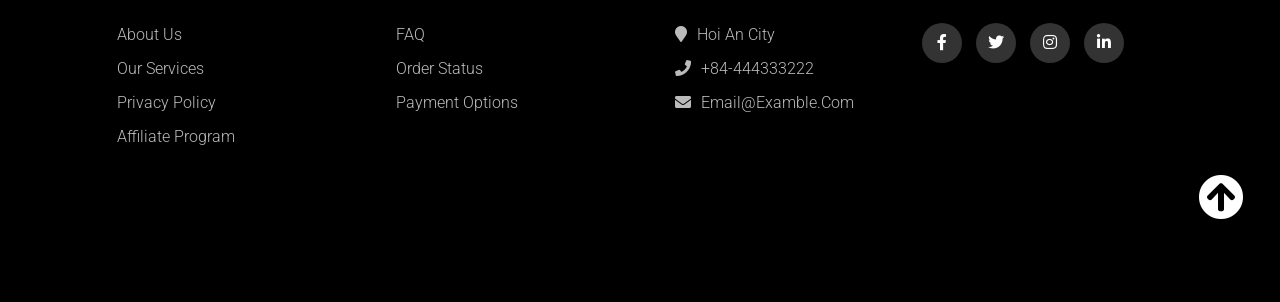
==== commit 3d9aab2b: "add language button and back-to-top button" ====
--- a/index.html
+++ b/index.html
@@ -42,13 +42,22 @@
                             </ul>
                         </li>
                         <li class="nav-item">
-                            <a class="nav-link" href="#about">About us</a>
+                            <a class="nav-link" href="#">About us</a>
                         </li>
                     </ul>
+                    <div class="dropdown m-3">
+                        <div style="color:white; font-size: 25px;" ><a><i class="fas fa-globe"></i></a></div>
+                        <div class="dropdown-content">
+                        <a href="#">Vietnamese</a>
+                        <a href="#">English</a>
+                        <a href="#">France</a>
+                        </div>
+                      </div>
                     <form class="d-flex">
                         <input class="form-control me-2" type="search" placeholder="Search" aria-label="Search">
                         <button class="btn btn-outline-success" type="submit">Search</button>
                     </form>
+                    
                 </div>
             </div>
         </nav>
@@ -568,7 +577,7 @@
                 <img src="./assets/sketch.png" alt="avatar">
             </div>
             <div class="content">
-                <div class="content-1">
+                <div>
                     <h3>Nguyen Nhat Khoa</h3>
                     <p> “Great things in business are never done by one person. They’re done by a team of people.”!</p>
                     <a href="#">Read More</a>
@@ -580,7 +589,7 @@
                 <img src="./assets/data.png" alt="avatar">
             </div>
             <div class="content">
-                <div class="content-1">
+                <div>
                     <h3>Le Duy Tien</h3>
                     <p> Lorem ipsum dolor sit amet consectetur, adipisicing elit. Consequatur, amet!</p>
                     <a href="#">Read More</a>
@@ -592,7 +601,7 @@
                 <img src="./assets/money.png" alt="avatar">
             </div>
             <div class="content">
-                <div class="content-1">
+                <div>
                     <h3>Nguyen Nhat Khoa</h3>
                     <p> Lorem ipsum dolor sit amet consectetur, adipisicing elit. Consequatur, amet!</p>
                     <a href="#">Read More</a>
@@ -610,7 +619,7 @@
                 <div class="footer-col">
                     <h4>company</h4>
                     <ul>
-                        <li><a href="#about">about us</a></li>
+                        <li><a href="#">about us</a></li>
                         <li><a href="#">our services</a></li>
                         <li><a href="#">privacy policy</a></li>
                         <li><a href="#">affiliate program</a></li>
@@ -641,11 +650,27 @@
                         <a href="#"><i class="fab fa-linkedin-in"></i></a>
                     </div>
                 </div>
+                <div class="back-to-top" style>
+                    <a class="nav-link active" style="font-size: 45px; color: white;" aria-current="page" href="#"><i class="fas fa-arrow-circle-up"></i></a>
+                </div>
             </div>
         </div>
     </footer>
 
         
+
+
+    <!-- Script -->
+    <script type="text/javascript">
+        var counter = 1;
+        setInterval(function(){
+        document.getElementById('radio' + counter).checked = true;
+        counter++;
+        if(counter > 4){
+            counter = 1;
+        }
+        }, 5000);
+        </script>
 
 
     <script src="https://cdn.jsdelivr.net/npm/@popperjs/core@2.9.1/dist/umd/popper.min.js" integrity="sha384-SR1sx49pcuLnqZUnnPwx6FCym0wLsk5JZuNx2bPPENzswTNFaQU1RDvt3wT4gWFG" crossorigin="anonymous"></script>
--- a/styles.css
+++ b/styles.css
@@ -320,7 +320,7 @@
         .container .card .content, 
         .container .card:hover .content{
             position: relative;
-            width: 90%;
+            width: 100%;
             top: 100px;
             justify-content: center;
             margin-left: 30px;
@@ -750,72 +750,39 @@
 }
 
 
-
-
-@media screen and (max-width:1200px){
-    .text-hover{
-        padding: 0px;
-    }
-
-    .text-hover h6{
-        font-size: 14px;
-        margin-bottom: 3px;
-    }
-
-    
-
-    .text-hover p{
-        font-size:11px;
-    }
-}
-
-@media screen and (max-width:1200px){
-    .text-hover{
-        padding: 0px;
-    }
-
-    .text-hover h6{
-        font-size: 13px;
-        margin-bottom: 3px;
-    }
-
-    
-
-    .text-hover p{
-        font-size:10px;
-    }
-}
-
-
-
-
-@media screen and (max-width:768px){
-    .text-hover{
-        padding: 0px;
-    }
-
-    .text-hover h6{
-        font-size: 9px;
-    }
-
-    .text-hover p{
-        font-size:6px;
-    }
-}
-
-
-
-
-@media screen and (max-width: 375px){
-    .text-hover{
-        padding: 0px;
-    }
-
-    .text-hover h6{
-        font-size: 7px;
-    }
-
-    .text-hover p{
-        font-size:4px;
-    }
-}+  .dropdown {
+    position: relative;
+    display: inline-block;
+    
+  }
+  
+  .dropdown-content {
+    display: none;
+    position: absolute;
+    background-color: #f9f9f9;
+    min-width: 60px;
+    box-shadow: 0px 8px 16px 0px rgba(0,0,0,0.2);
+    z-index: 1;
+  }
+  
+  .dropdown-content a {
+    color: black;
+    padding: 12px 16px;
+    text-decoration: none;
+    display: block;
+  }
+  
+  .dropdown-content a:hover {background-color: #f1f1f1}
+  
+  .dropdown:hover .dropdown-content {
+    display: block;
+  }
+  
+  .dropdown:hover .dropbtn {
+    background-color: #3e8e41;
+  }
+
+  .back-to-top {
+      
+      margin-left: 100%;
+  }
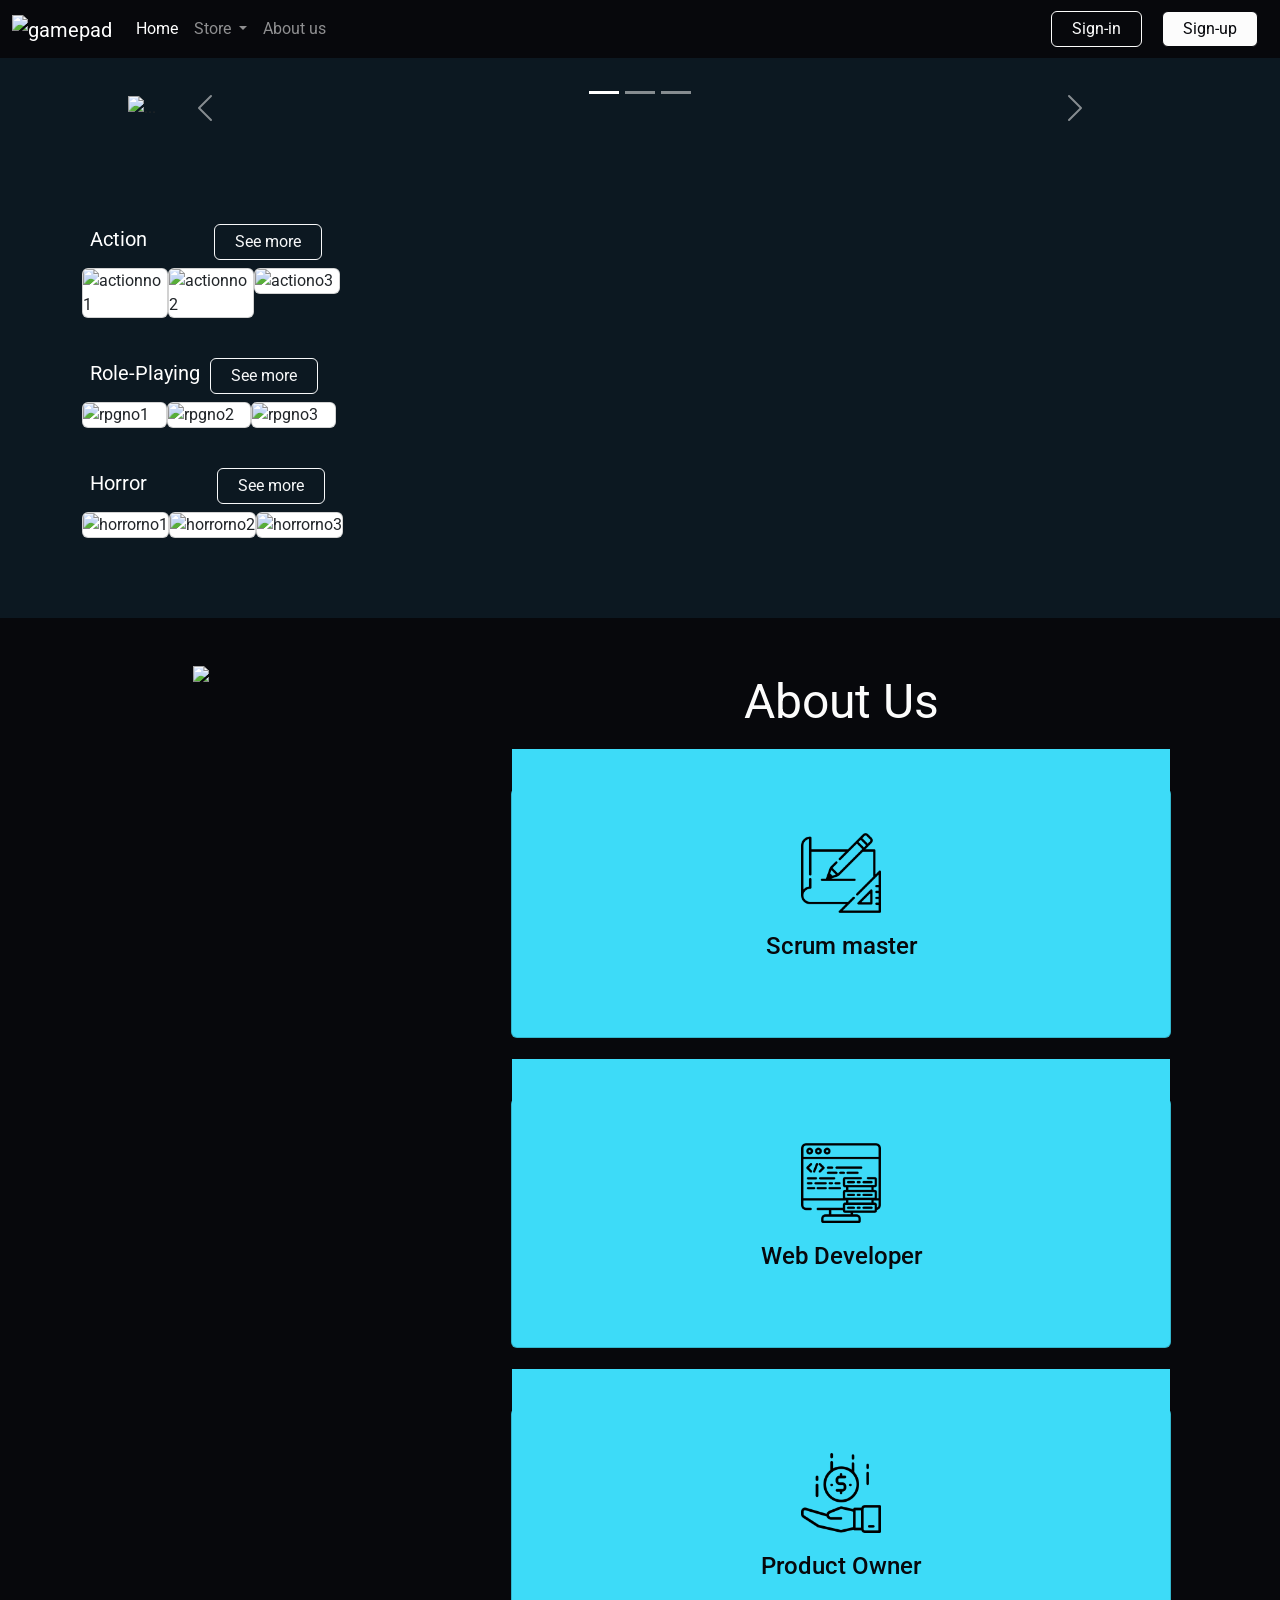
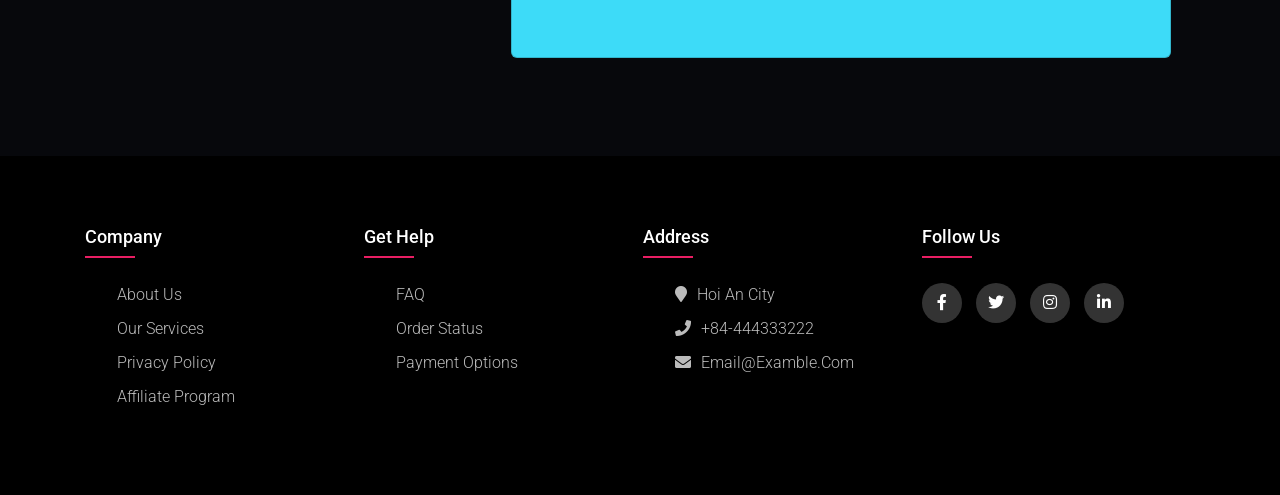
==== commit c69ccd97: "restyle about" ====
--- a/index.html
+++ b/index.html
@@ -1,20 +1,26 @@
 <!DOCTYPE html>
 <html lang="en">
+
 <head>
     <meta charset="UTF-8">
     <meta http-equiv="X-UA-Compatible" content="IE=edge">
     <meta name="viewport" content="width=device-width, initial-scale=1.0">
-    <link href="https://cdn.jsdelivr.net/npm/bootstrap@5.0.0-beta3/dist/css/bootstrap.min.css" rel="stylesheet" integrity="sha384-eOJMYsd53ii+scO/bJGFsiCZc+5NDVN2yr8+0RDqr0Ql0h+rP48ckxlpbzKgwra6" crossorigin="anonymous">
-    <link rel="stylesheet" href="https://stackpath.bootstrapcdn.com/font-awesome/4.7.0/css/font-awesome.min.css" integrity="sha384-wvfXpqpZZVQGK6TAh5PVlGOfQNHSoD2xbE+QkPxCAFlNEevoEH3Sl0sibVcOQVnN" crossorigin="anonymous">
-    <link rel="stylesheet" type="text/css" href="https://cdnjs.cloudflare.com/ajax/libs/font-awesome/5.15.1/css/all.min.css">    
+    <link href="https://cdn.jsdelivr.net/npm/bootstrap@5.0.0-beta3/dist/css/bootstrap.min.css" rel="stylesheet"
+        integrity="sha384-eOJMYsd53ii+scO/bJGFsiCZc+5NDVN2yr8+0RDqr0Ql0h+rP48ckxlpbzKgwra6" crossorigin="anonymous">
+    <link rel="stylesheet" href="https://stackpath.bootstrapcdn.com/font-awesome/4.7.0/css/font-awesome.min.css"
+        integrity="sha384-wvfXpqpZZVQGK6TAh5PVlGOfQNHSoD2xbE+QkPxCAFlNEevoEH3Sl0sibVcOQVnN" crossorigin="anonymous">
+    <link rel="stylesheet" type="text/css"
+        href="https://cdnjs.cloudflare.com/ajax/libs/font-awesome/5.15.1/css/all.min.css">
     <link rel="stylesheet" href="./styles.css">
     <title>GameHouse</title>
 </head>
+
 <body>
     <!--push again-->
     <!--Navbar-->
+
     <head class="container">
-        <nav class="navbar fixed-top navbar-expand-lg navbar-dark bg-dark">
+        <nav class="navbar fixed-top navbar-expand-lg navbar-dark">
             <div class="container-fluid">
                 <a class="navbar-brand" href="#">
                     <img src="https://icon-library.com/images/gaming_icon_png_549346_30142.png" alt="gamepad"
@@ -42,22 +48,13 @@
                             </ul>
                         </li>
                         <li class="nav-item">
-                            <a class="nav-link" href="#">About us</a>
+                            <a class="nav-link" href="#about">About us</a>
                         </li>
                     </ul>
-                    <div class="dropdown m-3">
-                        <div style="color:white; font-size: 25px;" ><a><i class="fas fa-globe"></i></a></div>
-                        <div class="dropdown-content">
-                        <a href="#">Vietnamese</a>
-                        <a href="#">English</a>
-                        <a href="#">France</a>
-                        </div>
-                      </div>
                     <form class="d-flex">
-                        <input class="form-control me-2" type="search" placeholder="Search" aria-label="Search">
-                        <button class="btn btn-outline-success" type="submit">Search</button>
+                        <button class="btn btn1" >Sign-in</button>
+                        <button class="btn btn2" type="submit">Sign-up</button>
                     </form>
-                    
                 </div>
             </div>
         </nav>
@@ -126,57 +123,61 @@
     <section id="store1" class="container">
         <div class="">
             <div class="text m-2">
-                <div style="color:white">Action  </div>
+                <div style="color:white">Action </div>
                 <div style="color:white">
                     <button type="button" class="btn btn-outline-light">See more</button>
-                 </div>            
-            </div>       
-        <!-- <div class="mt-4"></div> -->
-
-        <div class="action">
-            <div class="col-lg-4 action1">
-                <div class="card" data-bs-toggle="modal" data-bs-target="#hades">
-                    <img src="https://www.pdvg.it/wp-content/uploads/2020/10/Hades-copertina.jpg" class="card-img-top"
-                        alt="actionno1">
-                    <div class="overlay">
-                        <div class="text-hover">
-                            <h6>Hades</h6>
-                            <P>Hades is a rogue-like dungeon crawler in which you defy the god of the dead as you hack
+                </div>
+            </div>
+            <!-- <div class="mt-4"></div> -->
+
+            <div class="action">
+                <div class="col-lg-4 action1">
+                    <div class="card" data-bs-toggle="modal" data-bs-target="#hades">
+                        <img src="https://www.pdvg.it/wp-content/uploads/2020/10/Hades-copertina.jpg"
+                            class="card-img-top" alt="actionno1">
+                        <div class="overlay">
+                            <div class="text-hover">
+                                <h6>Hades</h6>
+                                <P>Hades is a rogue-like dungeon crawler in which you defy the god of the dead as you
+                                    hack
                                     and slash your way out of the Underworld of Greek myth.</P>
-                        </div>
-                    </div>       
-                </div>
-            </div>
-            <div class="col-lg-4 action2">
-                <div class="card" data-bs-toggle="modal" data-bs-target="#reddead">
-                    <img src="https://news.xbox.com/en-us/wp-content/uploads/sites/2/2020/04/RDR_XBOX_1920X1080-WIRE.jpg?fit=1920%2C1080"
-                        class="card-img-top" alt="actionno2">
-                    <div class="overlay">
-                        <div class="text-hover">
-                            <h6>Red Dead Redemption 2</h6>
-                            <P>Winner of over 175 Game of the Year Awards and recipient of over 250 perfect scores, Red
-                                Dead Redemption 2 is an epic tale of honor and loyalty at the dawn of the modern age.
-                            </P>
-                        </div>
-                    </div>    
-                </div>
-            </div>
-            <div class="col-lg-4 action3">
-                <div class="card" data-bs-toggle="modal" data-bs-target="#border3">
-                    <img src="https://images5.alphacoders.com/100/thumb-1920-1004495.jpg" class="card-img-top"
-                        alt="actiono3">
+                            </div>
+                        </div>
+                    </div>
+                </div>
+                <div class="col-lg-4 action2">
+                    <div class="card" data-bs-toggle="modal" data-bs-target="#reddead">
+                        <img src="https://news.xbox.com/en-us/wp-content/uploads/sites/2/2020/04/RDR_XBOX_1920X1080-WIRE.jpg?fit=1920%2C1080"
+                            class="card-img-top" alt="actionno2">
+                        <div class="overlay">
+                            <div class="text-hover">
+                                <h6>Red Dead Redemption 2</h6>
+                                <P>Winner of over 175 Game of the Year Awards and recipient of over 250 perfect scores,
+                                    Red
+                                    Dead Redemption 2 is an epic tale of honor and loyalty at the dawn of the modern
+                                    age.
+                                </P>
+                            </div>
+                        </div>
+                    </div>
+                </div>
+                <div class="col-lg-4 action3">
+                    <div class="card" data-bs-toggle="modal" data-bs-target="#border3">
+                        <img src="https://images5.alphacoders.com/100/thumb-1920-1004495.jpg" class="card-img-top"
+                            alt="actiono3">
                         <div class="overlay">
                             <div class="text-hover">
                                 <h6>Borderland 3</h6>
                                 <P>The original shooter-looter returns, packing bazillions of guns and a mayhem-fueled
-                                    adventure! Blast through new worlds & enemies and save your home from the most ruthless
+                                    adventure! Blast through new worlds & enemies and save your home from the most
+                                    ruthless
                                     cult leaders in the galaxy.</P>
                             </div>
                         </div>
-                </div>
-            </div>
-        </div>
-    </div>
+                    </div>
+                </div>
+            </div>
+        </div>
     </section>
 
     <div class="modal fade" id="hades" tabindex="-1" aria-labelledby="exampleModalLabel" aria-hidden="true">
@@ -184,8 +185,8 @@
             <div class="modal-content">
                 <div class="modal-header">
                     <h5 class="modal-title" id="exampleModalLabel">Hades</h5>
-                    <button type="button" class="btn-close" data-bs-dismiss="modal" aria-label="Close">
-                        <span aria-hidden="true"></span>
+                    <button type="button" class="close" data-dismiss="modal" aria-label="Close">
+                        <span aria-hidden="true">&times;</span>
                     </button>
                 </div>
                 <div class="modal-body">
@@ -203,7 +204,7 @@
                     </div>
                 </div>
                 <div class="modal-footer">
-                    <button type="button" class="btn btn-secondary" data-bs-dismiss="modal">Close</button>
+                    <button type="button" class="btn btn-secondary" data-dismiss="modal">Close</button>
                     <button type="button" class="btn btn-primary">$9.99</button>
                 </div>
             </div>
@@ -215,8 +216,8 @@
             <div class="modal-content">
                 <div class="modal-header">
                     <h5 class="modal-title" id="exampleModalLabel">Read Dead Redemption 2</h5>
-                    <button type="button" class="btn-close" data-bs-dismiss="modal" aria-label="Close">
-                        <span aria-hidden="true"></span>
+                    <button type="button" class="close" data-dismiss="modal" aria-label="Close">
+                        <span aria-hidden="true">&times;</span>
                     </button>
                 </div>
                 <div class="modal-body">
@@ -234,7 +235,7 @@
                     </div>
                 </div>
                 <div class="modal-footer">
-                    <button type="button" class="btn btn-secondary" data-bs-dismiss="modal">Close</button>
+                    <button type="button" class="btn btn-secondary" data-dismiss="modal">Close</button>
                     <button type="button" class="btn btn-primary">$9.99</button>
                 </div>
             </div>
@@ -246,8 +247,8 @@
             <div class="modal-content">
                 <div class="modal-header">
                     <h5 class="modal-title" id="exampleModalLabel">Borderland 3</h5>
-                    <button type="button" class="btn-close" data-bs-dismiss="modal" aria-label="Close">
-                        <span aria-hidden="true"></span>
+                    <button type="button" class="close" data-dismiss="modal" aria-label="Close">
+                        <span aria-hidden="true">&times;</span>
                     </button>
                 </div>
                 <div class="modal-body">
@@ -265,7 +266,7 @@
                     </div>
                 </div>
                 <div class="modal-footer">
-                    <button type="button" class="btn btn-secondary" data-bs-dismiss="modal">Close</button>
+                    <button type="button" class="btn btn-secondary" data-dismiss="modal">Close</button>
                     <button type="button" class="btn btn-primary">$9.99</button>
                 </div>
             </div>
@@ -278,51 +279,54 @@
                 <div style="color:white">Role-Playing</div>
                 <div style="color:white">
                     <button type="button" class="btn btn-outline-light">See more</button>
-                 </div>            
-            </div>       
-        <!-- <div class="mt-4"></div> -->
-
-        <div class="action">
-            <div class="col-lg-4 rpg1">
-                <div class="card" data-bs-toggle="modal" data-bs-target="#cyberpunk2077">
-                    <img src="https://cdn-l-cyberpunk.cdprojektred.com/wallpapers/1080p/CP77-KV-en.jpg" class="card-img-top"
-                        alt="rpgno1">
+                </div>
+            </div>
+            <!-- <div class="mt-4"></div> -->
+
+            <div class="action">
+                <div class="col-lg-4 rpg1">
+                    <div class="card" data-bs-toggle="modal" data-bs-target="#cyberpunk2077">
+                        <img src="https://cdn-l-cyberpunk.cdprojektred.com/wallpapers/1080p/CP77-KV-en.jpg"
+                            class="card-img-top" alt="rpgno1">
                         <div class="overlay">
                             <div class="text-hover">
                                 <h6>Cyberpunk 2077</h6>
-                                <P>Cyberpunk 2077 is an open-world, action-adventure story set in Night City, a megalopolis obsessed with power, glamour and body modification. </P>
-                            </div>
-                        </div>
-                </div>
-            </div>
-            <div class="col-lg-4 rpg2">
-                <div class="card" data-bs-toggle="modal" data-bs-target="#horizonzerodawn">
-                    <img src="https://s2.dmcdn.net/v/AEC6l1NNlnkov9kgv/x1080"
-                        class="card-img-top" alt="rpgno2">
+                                <P>Cyberpunk 2077 is an open-world, action-adventure story set in Night City, a
+                                    megalopolis obsessed with power, glamour and body modification. </P>
+                            </div>
+                        </div>
+                    </div>
+                </div>
+                <div class="col-lg-4 rpg2">
+                    <div class="card" data-bs-toggle="modal" data-bs-target="#horizonzerodawn">
+                        <img src="https://s2.dmcdn.net/v/AEC6l1NNlnkov9kgv/x1080" class="card-img-top" alt="rpgno2">
                         <div class="overlay">
                             <div class="text-hover">
                                 <h6>Horrizon Zero Dawn</h6>
-                                <P>Experience Aloy’s legendary quest to unravel the mysteries of a future Earth ruled by Machines. </P>
-                            </div>
-                        </div>
-
-                </div>
-            </div>
-            <div class="col-lg-4 rpg3">
-                <div class="card" data-bs-toggle="modal" data-bs-target="#assassincreedvalhalla">
-                    <img src="https://gamerheadquarters.com/articles/images/screenshots/assassinscreed/valhallacover.jpg" class="card-img-top"
-                        alt="rpgno3">
+                                <P>Experience Aloy’s legendary quest to unravel the mysteries of a future Earth ruled by
+                                    Machines. </P>
+                            </div>
+                        </div>
+
+                    </div>
+                </div>
+                <div class="col-lg-4 rpg3">
+                    <div class="card" data-bs-toggle="modal" data-bs-target="#assassincreedvalhalla">
+                        <img src="https://gamerheadquarters.com/articles/images/screenshots/assassinscreed/valhallacover.jpg"
+                            class="card-img-top" alt="rpgno3">
                         <div class="overlay">
                             <div class="text-hover">
                                 <h6>Assassin's Creed Valhalla</h6>
-                                <P>In Assassin's Creed® Valhalla, become Eivor, a legendary Viking warrior on a quest for glory. Explore England's Dark Ages as you raid your enemies, grow your settlement, and build your political power.</P>
-                            </div>
-                        </div>
-
-                </div>
-            </div>
-        </div>
-    </div>
+                                <P>In Assassin's Creed® Valhalla, become Eivor, a Viking warrior on a quest for glory.
+                                    Explore England's Dark Ages as you raid your enemies, grow your settlement, and
+                                    build your political power.</P>
+                            </div>
+                        </div>
+
+                    </div>
+                </div>
+            </div>
+        </div>
     </section>
 
     <div class="modal fade" id="cyberpunk2077" tabindex="-1" aria-labelledby="exampleModalLabel" aria-hidden="true">
@@ -330,8 +334,8 @@
             <div class="modal-content">
                 <div class="modal-header">
                     <h5 class="modal-title" id="exampleModalLabel">Cyberpunk 2077</h5>
-                    <button type="button" class="btn-close" data-bs-dismiss="modal" aria-label="Close">
-                        <span aria-hidden="true"></span>
+                    <button type="button" class="close" data-dismiss="modal" aria-label="Close">
+                        <span aria-hidden="true">&times;</span>
                     </button>
                 </div>
                 <div class="modal-body">
@@ -349,7 +353,7 @@
                     </div>
                 </div>
                 <div class="modal-footer">
-                    <button type="button" class="btn btn-secondary" data-bs-dismiss="modal">Close</button>
+                    <button type="button" class="btn btn-secondary" data-dismiss="modal">Close</button>
                     <button type="button" class="btn btn-primary">$99.99</button>
                 </div>
             </div>
@@ -361,8 +365,8 @@
             <div class="modal-content">
                 <div class="modal-header">
                     <h5 class="modal-title" id="exampleModalLabel">Horizon Zero Dawn</h5>
-                    <button type="button" class="btn-close" data-bs-dismiss="modal" aria-label="Close">
-                        <span aria-hidden="true"></span>
+                    <button type="button" class="close" data-dismiss="modal" aria-label="Close">
+                        <span aria-hidden="true">&times;</span>
                     </button>
                 </div>
                 <div class="modal-body">
@@ -380,20 +384,21 @@
                     </div>
                 </div>
                 <div class="modal-footer">
-                    <button type="button" class="btn btn-secondary" data-bs-dismiss="modal">Close</button>
+                    <button type="button" class="btn btn-secondary" data-dismiss="modal">Close</button>
                     <button type="button" class="btn btn-primary">$19.99</button>
                 </div>
             </div>
         </div>
     </div>
 
-    <div class="modal fade" id="assassincreedvalhalla" tabindex="-1" aria-labelledby="exampleModalLabel" aria-hidden="true">
+    <div class="modal fade" id="assassincreedvalhalla" tabindex="-1" aria-labelledby="exampleModalLabel"
+        aria-hidden="true">
         <div class="modal-dialog modal-lg">
             <div class="modal-content">
                 <div class="modal-header">
                     <h5 class="modal-title" id="exampleModalLabel">Assassin's Creed Valhalla</h5>
-                    <button type="button" class="btn-close" data-bs-dismiss="modal" aria-label="Close">
-                        <span aria-hidden="true"></span>
+                    <button type="button" class="close" data-dismiss="modal" aria-label="Close">
+                        <span aria-hidden="true">&times;</span>
                     </button>
                 </div>
                 <div class="modal-body">
@@ -411,205 +416,222 @@
                     </div>
                 </div>
                 <div class="modal-footer">
-                    <button type="button" class="btn btn-secondary" data-bs-dismiss="modal">Close</button>
+                    <button type="button" class="btn btn-secondary" data-dismiss="modal">Close</button>
                     <button type="button" class="btn btn-primary">$49.99</button>
                 </div>
             </div>
         </div>
     </div>
-<!--  -->
-<section id="store3" class="container">
-    <div class="">
-        <div class="text m-2">
-            <div style="color:white">Horror </div>
-            <div style="color:white">
-                <button type="button" class="btn btn-outline-light">See more</button>
-             </div>            
-        </div>       
-    <!-- <div class="mt-4"></div> -->
-
-    <div class="action">
-        <div class="col-lg-4 horror1">
-            <div class="card" data-bs-toggle="modal" data-bs-target="#residenevil3">
-                <img src="https://cdn-ext.fanatical.com/production/product/original/3826e8c8-9529-4928-a78c-99b85c756e35.jpeg?w=1200" class="card-img-top"
-                    alt="horrorno1">
-                    <div class="overlay">
-                        <div class="text-hover">
-                            <h6>Resident Evil 3</h6>
-                            <P>Jill Valentine is one of the last remaining people in Raccoon City to witness the atrocities Umbrella performed. </P>
-                        </div>
-                    </div>
-            </div>
-        </div>
-        <div class="col-lg-4 horror2">
-            <div class="card" data-bs-toggle="modal" data-bs-target="#phasmophobia">
-                <img src="https://wallpaperaccess.com/full/4485269.jpg"
-                    class="card-img-top" alt="horrorno2">
-                    <div class="overlay">
-                        <div class="text-hover">
-                            <h6>Phasmophobia</h6>
-                            <P>Phasmophobia is a 4 player online co-op psychological horror. 
-                                
-                            </P>
-                        </div>
-                    </div>
-
-            </div>
-        </div>
-        <div class="col-lg-4 horror3">
-            <div class="card" data-bs-toggle="modal" data-bs-target="#songofhorror">
-                <img src="https://wallpapercave.com/wp/wp7148636.jpg" class="card-img-top"
-                    alt="horrorno3">
-                    <div class="overlay">
-                        <div class="text-hover">
-                            <h6>Song of Horror</h6>
-                            <P>A 3rd person, fixed-camera survival horror adventure. 
-                                Fear the Presence, a mysterious entity you cannot fight: stay alert, hide, breathe slowly... 
-                                
-                            </P>
-                        </div>
-                    </div>
-
-            </div>
-        </div>
-    </div>
-</div>
-</section>
-
-<div class="modal fade" id="residenevil3" tabindex="-1" aria-labelledby="exampleModalLabel" aria-hidden="true">
-    <div class="modal-dialog modal-lg">
-        <div class="modal-content">
-            <div class="modal-header">
-                <h5 class="modal-title" id="exampleModalLabel">Resident Evil 3</h5>
-                <button type="button" class="btn-close" data-bs-dismiss="modal" aria-label="Close">
-                    <span aria-hidden="true"></span>
-                </button>
-            </div>
-            <div class="modal-body">
-                <div class="embed-responsive embed-responsive-16by9">
-                    <iframe class="embed-responsive-item" src="https://www.youtube.com/embed/vXM0VzI2N4U"
-                        title="YouTube video player" frameborder="0"
-                        allow="accelerometer; autoplay; clipboard-write; encrypted-media; gyroscope; picture-in-picture"
-                        allowfullscreen></iframe>
-                </div>
-                <div class="row">
-                    <div class="col-3 fw-light">Developer </div>
-                    <div class="col-3 fw-light">Supergiant Games</div>
-                    <div class="col-3 fw-light">Tags </div>
-                    <div class="col-3 fw-light">Action, Rounge-Lite </div>
-                </div>
-            </div>
-            <div class="modal-footer">
-                <button type="button" class="btn btn-secondary" data-bs-dismiss="modal">Close</button>
-                <button type="button" class="btn btn-primary">$19.99</button>
-            </div>
-        </div>
-    </div>
-</div>
-
-<div class="modal fade" id="phasmophobia" tabindex="-1" aria-labelledby="exampleModalLabel" aria-hidden="true">
-    <div class="modal-dialog modal-lg">
-        <div class="modal-content">
-            <div class="modal-header">
-                <h5 class="modal-title" id="exampleModalLabel">Phasmophovia</h5>
-                <button type="button" class="btn-close" data-bs-dismiss="modal" aria-label="Close">
-                    <span aria-hidden="true"></span>
-                </button>
-            </div>
-            <div class="modal-body">
-                <div class="embed-responsive embed-responsive-16by9">
-                    <iframe class="embed-responsive-item" src="https://www.youtube.com/embed/sRa9oeo5KiY"
-                        title="YouTube video player" frameborder="0"
-                        allow="accelerometer; autoplay; clipboard-write; encrypted-media; gyroscope; picture-in-picture"
-                        allowfullscreen></iframe>
-                </div>
-                <div class="row">
-                    <div class="col-3 fw-light">Developer </div>
-                    <div class="col-3 fw-light">Supergiant Games</div>
-                    <div class="col-3 fw-light">Tags </div>
-                    <div class="col-3 fw-light">Action, Rounge-Lite </div>
-                </div>
-            </div>
-            <div class="modal-footer">
-                <button type="button" class="btn btn-secondary" data-bs-dismiss="modal">Close</button>
-                <button type="button" class="btn btn-primary">$9.99</button>
-            </div>
-        </div>
-    </div>
-</div>
-
-<div class="modal fade" id="songofhorror" tabindex="-1" aria-labelledby="exampleModalLabel" aria-hidden="true">
-    <div class="modal-dialog modal-lg">
-        <div class="modal-content">
-            <div class="modal-header">
-                <h5 class="modal-title" id="exampleModalLabel">Song of Horror</h5>
-                <button type="button" class="btn-close" data-bs-dismiss="modal" aria-label="Close">
-                    <span aria-hidden="true"></span>
-                </button>
-            </div>
-            <div class="modal-body">
-                <div class="embed-responsive embed-responsive-16by9">
-                    <iframe class="embed-responsive-item" src="https://www.youtube.com/embed/ndyXfnUZBwQ"
-                        title="YouTube video player" frameborder="0"
-                        allow="accelerometer; autoplay; clipboard-write; encrypted-media; gyroscope; picture-in-picture"
-                        allowfullscreen></iframe>
-                </div>
-                <div class="row">
-                    <div class="col-3 fw-light">Developer </div>
-                    <div class="col-3 fw-light">Supergiant Games</div>
-                    <div class="col-3 fw-light">Tags </div>
-                    <div class="col-3 fw-light">Action, Rounge-Lite </div>
-                </div>
-            </div>
-            <div class="modal-footer">
-                <button type="button" class="btn btn-secondary" data-bs-dismiss="modal">Close</button>
-                <button type="button" class="btn btn-primary">$9.99</button>
-            </div>
-        </div>
-    </div>
-</div>
-<!--  About Us -->
-<div class="container mt-5 fs-4 bg-light">About us</div>
-<div id="about">
-    <div class="container">
-        <div class="card">
-            <div class="imgBx" data-text="Scrum master">
-                <img src="./assets/sketch.png" alt="avatar">
-            </div>
-            <div class="content">
-                <div>
-                    <h3>Nguyen Nhat Khoa</h3>
-                    <p> “Great things in business are never done by one person. They’re done by a team of people.”!</p>
-                    <a href="#">Read More</a>
-                </div>
-            </div>
-        </div>
-        <div class="card">
-            <div class="imgBx" data-text="Web Developer">
-                <img src="./assets/data.png" alt="avatar">
-            </div>
-            <div class="content">
-                <div>
-                    <h3>Le Duy Tien</h3>
-                    <p> Lorem ipsum dolor sit amet consectetur, adipisicing elit. Consequatur, amet!</p>
-                    <a href="#">Read More</a>
-                </div>
-            </div>
-        </div>
-        <div class="card">
-            <div class="imgBx" data-text="Product Owner">
-                <img src="./assets/money.png" alt="avatar">
-            </div>
-            <div class="content">
-                <div>
-                    <h3>Nguyen Nhat Khoa</h3>
-                    <p> Lorem ipsum dolor sit amet consectetur, adipisicing elit. Consequatur, amet!</p>
-                    <a href="#">Read More</a>
-                </div>
-            </div>
-        </div>
-    </div>
-</div>
+    <!--  -->
+    <section id="store3" class="container">
+        <div class="">
+            <div class="text m-2">
+                <div style="color:white">Horror </div>
+                <div style="color:white">
+                    <button type="button" class="btn btn-outline-light">See more</button>
+                </div>
+            </div>
+            <!-- <div class="mt-4"></div> -->
+
+            <div class="action">
+                <div class="col-lg-4 horror1">
+                    <div class="card" data-bs-toggle="modal" data-bs-target="#residenevil3">
+                        <img src="https://cdn-ext.fanatical.com/production/product/original/3826e8c8-9529-4928-a78c-99b85c756e35.jpeg?w=1200"
+                            class="card-img-top" alt="horrorno1">
+                        <div class="overlay">
+                            <div class="text-hover">
+                                <h6>Resident Evil 3</h6>
+                                <P>Jill Valentine is one of the last remaining people in Raccoon City to witness the
+                                    atrocities Umbrella performed. </P>
+                            </div>
+                        </div>
+                    </div>
+                </div>
+                <div class="col-lg-4 horror2">
+                    <div class="card" data-bs-toggle="modal" data-bs-target="#phasmophobia">
+                        <img src="https://wallpaperaccess.com/full/4485269.jpg" class="card-img-top" alt="horrorno2">
+                        <div class="overlay">
+                            <div class="text-hover">
+                                <h6>Phasmophobia</h6>
+                                <P>Phasmophobia is a 4 player online co-op psychological horror.
+
+                                </P>
+                            </div>
+                        </div>
+
+                    </div>
+                </div>
+                <div class="col-lg-4 horror3">
+                    <div class="card" data-bs-toggle="modal" data-bs-target="#songofhorror">
+                        <img src="https://wallpapercave.com/wp/wp7148636.jpg" class="card-img-top" alt="horrorno3">
+                        <div class="overlay">
+                            <div class="text-hover">
+                                <h6>Song of Horror</h6>
+                                <P>A 3rd person, fixed-camera survival horror adventure.
+                                    Fear the Presence, a mysterious entity you cannot fight: stay alert, hide, breathe
+                                    slowly...
+
+                                </P>
+                            </div>
+                        </div>
+
+                    </div>
+                </div>
+            </div>
+        </div>
+    </section>
+
+    <div class="modal fade" id="residenevil3" tabindex="-1" aria-labelledby="exampleModalLabel" aria-hidden="true">
+        <div class="modal-dialog modal-lg">
+            <div class="modal-content">
+                <div class="modal-header">
+                    <h5 class="modal-title" id="exampleModalLabel">Resident Evil 3</h5>
+                    <button type="button" class="close" data-dismiss="modal" aria-label="Close">
+                        <span aria-hidden="true">&times;</span>
+                    </button>
+                </div>
+                <div class="modal-body">
+                    <div class="embed-responsive embed-responsive-16by9">
+                        <iframe class="embed-responsive-item" src="https://www.youtube.com/embed/vXM0VzI2N4U"
+                            title="YouTube video player" frameborder="0"
+                            allow="accelerometer; autoplay; clipboard-write; encrypted-media; gyroscope; picture-in-picture"
+                            allowfullscreen></iframe>
+                    </div>
+                    <div class="row">
+                        <div class="col-3 fw-light">Developer </div>
+                        <div class="col-3 fw-light">Supergiant Games</div>
+                        <div class="col-3 fw-light">Tags </div>
+                        <div class="col-3 fw-light">Action, Rounge-Lite </div>
+                    </div>
+                </div>
+                <div class="modal-footer">
+                    <button type="button" class="btn btn-secondary" data-dismiss="modal">Close</button>
+                    <button type="button" class="btn btn-primary">$19.99</button>
+                </div>
+            </div>
+        </div>
+    </div>
+
+    <div class="modal fade" id="phasmophobia" tabindex="-1" aria-labelledby="exampleModalLabel" aria-hidden="true">
+        <div class="modal-dialog modal-lg">
+            <div class="modal-content">
+                <div class="modal-header">
+                    <h5 class="modal-title" id="exampleModalLabel">Phasmophovia</h5>
+                    <button type="button" class="close" data-dismiss="modal" aria-label="Close">
+                        <span aria-hidden="true">&times;</span>
+                    </button>
+                </div>
+                <div class="modal-body">
+                    <div class="embed-responsive embed-responsive-16by9">
+                        <iframe class="embed-responsive-item" src="https://www.youtube.com/embed/sRa9oeo5KiY"
+                            title="YouTube video player" frameborder="0"
+                            allow="accelerometer; autoplay; clipboard-write; encrypted-media; gyroscope; picture-in-picture"
+                            allowfullscreen></iframe>
+                    </div>
+                    <div class="row">
+                        <div class="col-3 fw-light">Developer </div>
+                        <div class="col-3 fw-light">Supergiant Games</div>
+                        <div class="col-3 fw-light">Tags </div>
+                        <div class="col-3 fw-light">Action, Rounge-Lite </div>
+                    </div>
+                </div>
+                <div class="modal-footer">
+                    <button type="button" class="btn btn-secondary" data-dismiss="modal">Close</button>
+                    <button type="button" class="btn btn-primary">$9.99</button>
+                </div>
+            </div>
+        </div>
+    </div>
+
+    <div class="modal fade" id="songofhorror" tabindex="-1" aria-labelledby="exampleModalLabel" aria-hidden="true">
+        <div class="modal-dialog modal-lg">
+            <div class="modal-content">
+                <div class="modal-header">
+                    <h5 class="modal-title" id="exampleModalLabel">Song of Horror</h5>
+                    <button type="button" class="close" data-dismiss="modal" aria-label="Close">
+                        <span aria-hidden="true">&times;</span>
+                    </button>
+                </div>
+                <div class="modal-body">
+                    <div class="embed-responsive embed-responsive-16by9">
+                        <iframe class="embed-responsive-item" src="https://www.youtube.com/embed/ndyXfnUZBwQ"
+                            title="YouTube video player" frameborder="0"
+                            allow="accelerometer; autoplay; clipboard-write; encrypted-media; gyroscope; picture-in-picture"
+                            allowfullscreen></iframe>
+                    </div>
+                    <div class="row">
+                        <div class="col-3 fw-light">Developer </div>
+                        <div class="col-3 fw-light">Supergiant Games</div>
+                        <div class="col-3 fw-light">Tags </div>
+                        <div class="col-3 fw-light">Action, Rounge-Lite </div>
+                    </div>
+                </div>
+                <div class="modal-footer">
+                    <button type="button" class="btn btn-secondary" data-dismiss="modal">Close</button>
+                    <button type="button" class="btn btn-primary">$9.99</button>
+                </div>
+            </div>
+        </div>
+    </div>
+    <!--  About Us -->
+
+    <section id="about1">
+        <div class="row">
+            <div class="col-lg-4 p-5">
+                <div id="about2">
+                    <img src="https://i.pinimg.com/564x/48/cf/6f/48cf6f07e337458b2f3683fb187c1e83.jpg">
+                </div>
+            </div>
+            <div class="col-lg-8 p-5">
+                <div id=about4>About Us</div>
+                <div id="about3">
+                    <div class="container">
+                        <div class="card">
+                            <div class="imgBx" data-text="Scrum master">
+                                <img src="./assets/sketch.png" alt="avatar">
+                            </div>
+                            <div class="content">
+                                <div class="content-1">
+                                    <h3>Nguyen Nhat Khoa</h3>
+                                    <p> “Great things in business are never done by one person. They’re done by a team
+                                        of
+                                        people.”!</p>
+                                    <a href="#">Read More</a>
+                                </div>
+                            </div>
+                        </div>
+                        <div class="card">
+                            <div class="imgBx" data-text="Web Developer">
+                                <img src="./assets/data.png" alt="avatar">
+                            </div>
+                            <div class="content">
+                                <div class="content-1">
+                                    <h3>Le Duy Tien</h3>
+                                    <p> Lorem ipsum dolor sit amet consectetur, adipisicing elit. Consequatur, amet!</p>
+                                    <a href="#">Read More</a>
+                                </div>
+                            </div>
+                        </div>
+                        <div class="card">
+                            <div class="imgBx" data-text="Product Owner">
+                                <img src="./assets/money.png" alt="avatar">
+                            </div>
+                            <div class="content">
+                                <div class="content-1">
+                                    <h3>Dinh Nhat Nam</h3>
+                                    <p> Lorem ipsum dolor sit amet consectetur, adipisicing elit. Consequatur, amet!</p>
+                                    <a href="#">Read More</a>
+                                </div>
+                            </div>
+                        </div>
+                    </div>
+                </div>
+            </div>
+
+        </div>
+
+    </section>
+
 
 
     <!-- Footer -->
@@ -619,7 +641,7 @@
                 <div class="footer-col">
                     <h4>company</h4>
                     <ul>
-                        <li><a href="#">about us</a></li>
+                        <li><a href="#about">about us</a></li>
                         <li><a href="#">our services</a></li>
                         <li><a href="#">privacy policy</a></li>
                         <li><a href="#">affiliate program</a></li>
@@ -638,7 +660,8 @@
                     <ul>
                         <li><a href="#"><i class="icons fa fa-map-marker" aria-hidden="true"></i>Hoi An city</a></li>
                         <li><a href="#"><i class="icons fa fa-phone" aria-hidden="true"></i>+84-444333222</a></li>
-                        <li><a href="#"><i class="icons fa fa-envelope" aria-hidden="true"></i>email@examble.com</a></li>
+                        <li><a href="#"><i class="icons fa fa-envelope" aria-hidden="true"></i>email@examble.com</a>
+                        </li>
                     </ul>
                 </div>
                 <div class="footer-col">
@@ -650,30 +673,19 @@
                         <a href="#"><i class="fab fa-linkedin-in"></i></a>
                     </div>
                 </div>
-                <div class="back-to-top" style>
-                    <a class="nav-link active" style="font-size: 45px; color: white;" aria-current="page" href="#"><i class="fas fa-arrow-circle-up"></i></a>
-                </div>
             </div>
         </div>
     </footer>
 
-        
-
-
-    <!-- Script -->
-    <script type="text/javascript">
-        var counter = 1;
-        setInterval(function(){
-        document.getElementById('radio' + counter).checked = true;
-        counter++;
-        if(counter > 4){
-            counter = 1;
-        }
-        }, 5000);
-        </script>
-
-
-    <script src="https://cdn.jsdelivr.net/npm/@popperjs/core@2.9.1/dist/umd/popper.min.js" integrity="sha384-SR1sx49pcuLnqZUnnPwx6FCym0wLsk5JZuNx2bPPENzswTNFaQU1RDvt3wT4gWFG" crossorigin="anonymous"></script>
-    <script src="https://cdn.jsdelivr.net/npm/bootstrap@5.0.0-beta3/dist/js/bootstrap.min.js" integrity="sha384-j0CNLUeiqtyaRmlzUHCPZ+Gy5fQu0dQ6eZ/xAww941Ai1SxSY+0EQqNXNE6DZiVc" crossorigin="anonymous"></script>
+
+
+
+    <script src="https://cdn.jsdelivr.net/npm/@popperjs/core@2.9.1/dist/umd/popper.min.js"
+        integrity="sha384-SR1sx49pcuLnqZUnnPwx6FCym0wLsk5JZuNx2bPPENzswTNFaQU1RDvt3wT4gWFG"
+        crossorigin="anonymous"></script>
+    <script src="https://cdn.jsdelivr.net/npm/bootstrap@5.0.0-beta3/dist/js/bootstrap.min.js"
+        integrity="sha384-j0CNLUeiqtyaRmlzUHCPZ+Gy5fQu0dQ6eZ/xAww941Ai1SxSY+0EQqNXNE6DZiVc"
+        crossorigin="anonymous"></script>
 </body>
+
 </html>
--- a/styles.css
+++ b/styles.css
@@ -9,6 +9,10 @@
 body{
     background-color: #0c1821;
     font-family: 'Roboto', sans-serif;
+}
+
+.navbar{
+    background-color: rgba(7,8,12,255);
 }
 
 /* update */
@@ -155,16 +159,60 @@
     }
      */
 
-    #about{
+    .btn{
+        border: solid 2p;
+        padding: 5px 20px;
+        margin: 0 10px;
+    }
+
+    .btn1{
+        border-color: rgba(252,252,252,255);
+        color: rgba(252,252,252,255);
+    }
+
+    .btn2{
+        border-color: rgba(7,8,12,255);
+        background-color: rgba(252,252,252,255);
+        color: rgba(7,8,12,255);
+    }
+
+    .btn1:hover {
+        background-color: #3a86ff;
+        color: rgba(7,8,12,255);
+      }
+      
+    .btn2:hover {
+        background-color:  #ff9800;
+        color: rgba(252,252,252,255);
+    }
+    
+    #about1{
+        margin-top: 5rem;
+        background-color: rgba(7,8,12,255);
+    } 
+
+    #about2{
+        background-color:rgba(7,8,12,255);
+        display: flex;
+        justify-content: center;
+    }
+    #about3{
+        height: max-content;
+        background-color: rgba(7,8,12,255);
         display: flex;
         justify-content: center;
         align-items: center;
-        background: #0c1821;
-        min-height: 100vh;
-    }
-
-
-    #about .container{
+        min-height: 50vh;
+    }
+
+    #about4{
+    text-align: center;
+    background-color: rgba(7,8,12,255);
+    font-size: 3rem;
+    color: rgba(252,252,252,255);
+    }
+
+    #about3 .container{
         position: relative;
         width: 100%;
         display: flex;
@@ -173,22 +221,22 @@
         margin: 20px 0;
     }
 
-    #about .container .card{
+    #about3 .container .card{
         position: relative;
         height: 250px;
-        background: #fff;
-        display: flex;
-        width: 30%;
-        margin: 30px 0;
+        background:rgba(61,219,248,255);
+        display: flex;
+        width: 90%;
+        margin: 30px auto;
     }
 
     .container .card .imgBx{
-        position:absolute;
-        top: 0;
+        position: relative;
+        top: -40px;
         left: 0;
         width: 100%;
         height: 100%;
-        background: #333;
+        background: rgba(61,219,248,255);
         z-index: 1;
         display:flex;
         justify-content:center;
@@ -198,8 +246,8 @@
     }
 
     .container .card .imgBx img{
-        width: 30%;
-        height: 30%;        
+        width: 5rem;
+        object-fit: contain;     
     }
 
     .container .card:hover .imgBx{
@@ -208,7 +256,7 @@
         left: -75px;
         top: calc(50% - 75px);        
         transition: .5s ease-in-out;
-        background: #ff0057;
+        background: rgb(217,23,122);
     }
 
     .container .card:hover .imgBx img{
@@ -219,25 +267,27 @@
     .container .card .imgBx:before{
         content: attr(data-text);
         position: absolute;
-        bottom: -150px;
+        bottom: -160px;
         left: 0;
         width: 100%;
         height: 100%;
         text-align: center;
         font-style: 4rem;
-        color: rgba(255,255,255,.05);
-        font-weight: 900;
-        font-size: 2.2rem;
+        color: rgba(7,8,12,255);
+        font-weight: 500;
+        padding-top: 1.2rem;
+        font-size: 1.5rem;
     }
 
     .container .card .content{
-        position:absolute;
+        position: absolute;
         right: 0;
         width: 65%;
         height: 100%;
         display: flex;
+        color: rgba(7,8,12,255);
         justify-content: center;
-        align-items:center;
+        align-items: center;
         margin-right: 10px;
 
     }
@@ -272,9 +322,9 @@
         display:inline-block;
         margin-top: 10px;
         padding: 5px 10px;
-        background: #333;
+        background: rgba(7,8,12,255);
         text-decoration: none;
-        color: #fff;
+        color: rgba(252,252,252,255);
     }
 
 
@@ -282,9 +332,9 @@
         display:inline-block;
         margin-top: 10px;
         padding: 5px 10px;
-        background: #333;
+        background: rgba(7,8,12,255);
         text-decoration: none;
-        color: #fff;
+        color: rgba(252,252,252,255);
 
     }
 
@@ -320,7 +370,7 @@
         .container .card .content, 
         .container .card:hover .content{
             position: relative;
-            width: 100%;
+            width: 90%;
             top: 100px;
             justify-content: center;
             margin-left: 30px;
@@ -345,7 +395,8 @@
 	list-style: none;
 }
 .footer{
-	background-color: #000000;
+    background-image: url("https://cdnb.artstation.com/p/assets/images/images/006/164/977/large/le-long-theme-a.jpg?1496494729");
+    object-fit: fill;
     padding: 70px 0;
 }
 .footer-col{
@@ -469,7 +520,7 @@
 
 
 .landingpage{
-    margin: 5rem 5rem;
+    margin: 6rem 8rem;
 
 }
 
@@ -527,7 +578,7 @@
     padding:20px 15px;
     display: flex;
     flex-direction: column;
-    box-shadow: 0 5px 20px rgba(0,0,0, 0.5);
+    box-shadow: 0 5px 20px rgba(161, 28, 28, 0.5);
     transition:.3s ease-in-out;
     margin-left: 80px;
 
@@ -697,7 +748,6 @@
     width: 100%;
     height: 0;
     transition: .5s ease;
-    cursor: pointer;
   }
   
   .action1:hover .overlay {
@@ -750,39 +800,72 @@
 }
 
 
-  .dropdown {
-    position: relative;
-    display: inline-block;
-    
-  }
-  
-  .dropdown-content {
-    display: none;
-    position: absolute;
-    background-color: #f9f9f9;
-    min-width: 60px;
-    box-shadow: 0px 8px 16px 0px rgba(0,0,0,0.2);
-    z-index: 1;
-  }
-  
-  .dropdown-content a {
-    color: black;
-    padding: 12px 16px;
-    text-decoration: none;
-    display: block;
-  }
-  
-  .dropdown-content a:hover {background-color: #f1f1f1}
-  
-  .dropdown:hover .dropdown-content {
-    display: block;
-  }
-  
-  .dropdown:hover .dropbtn {
-    background-color: #3e8e41;
-  }
-
-  .back-to-top {
-      
-      margin-left: 100%;
-  }+
+
+@media screen and (max-width:1200px){
+    .text-hover{
+        padding: 0px;
+    }
+
+    .text-hover h6{
+        font-size: 14px;
+        margin-bottom: 3px;
+    }
+
+    
+
+    .text-hover p{
+        font-size:11px;
+    }
+}
+
+@media screen and (max-width:1200px){
+    .text-hover{
+        padding: 0px;
+    }
+
+    .text-hover h6{
+        font-size: 13px;
+        margin-bottom: 3px;
+    }
+
+    
+
+    .text-hover p{
+        font-size:10px;
+    }
+}
+
+
+
+
+@media screen and (max-width:768px){
+    .text-hover{
+        padding: 0px;
+    }
+
+    .text-hover h6{
+        font-size: 9px;
+    }
+
+    .text-hover p{
+        font-size:6px;
+    }
+}
+
+
+
+
+@media screen and (max-width: 375px){
+    .text-hover{
+        padding: 0px;
+    }
+
+    .text-hover h6{
+        font-size: 7px;
+    }
+
+    .text-hover p{
+        font-size:4px;
+    }
+}
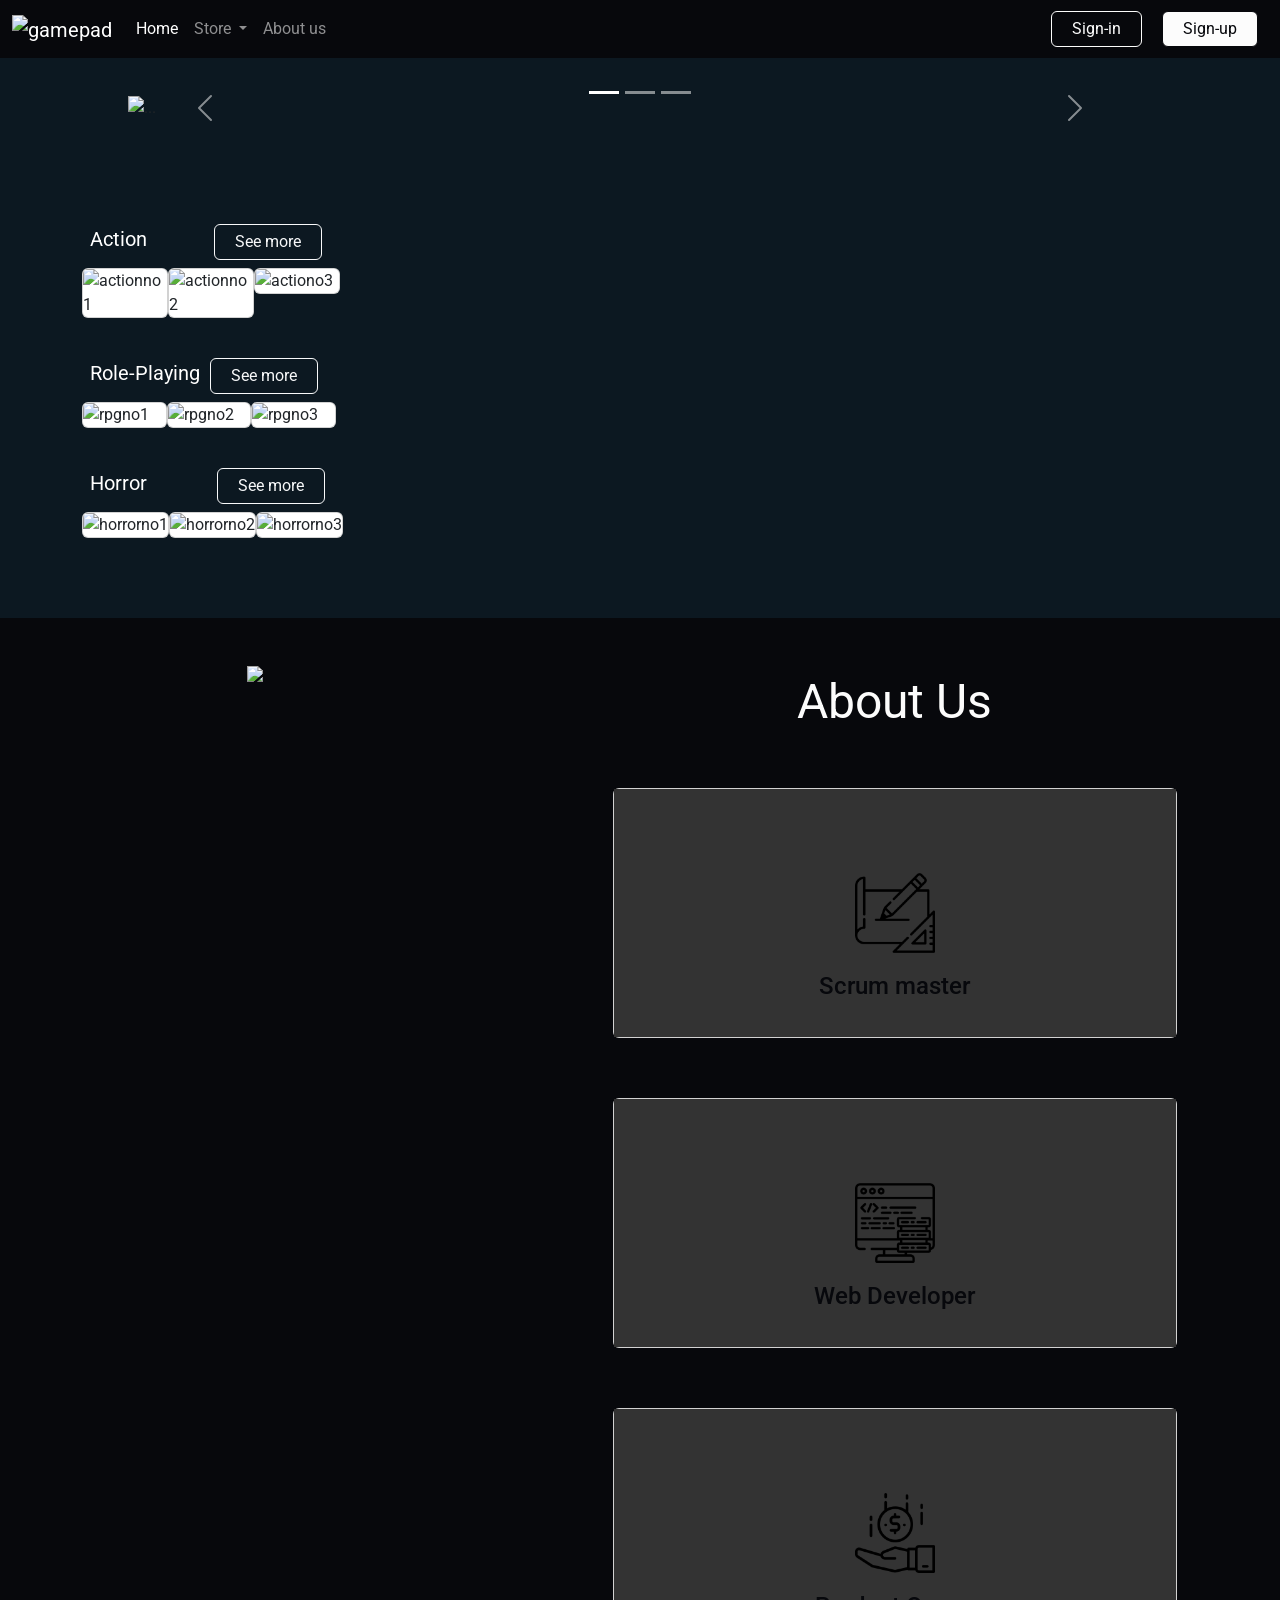
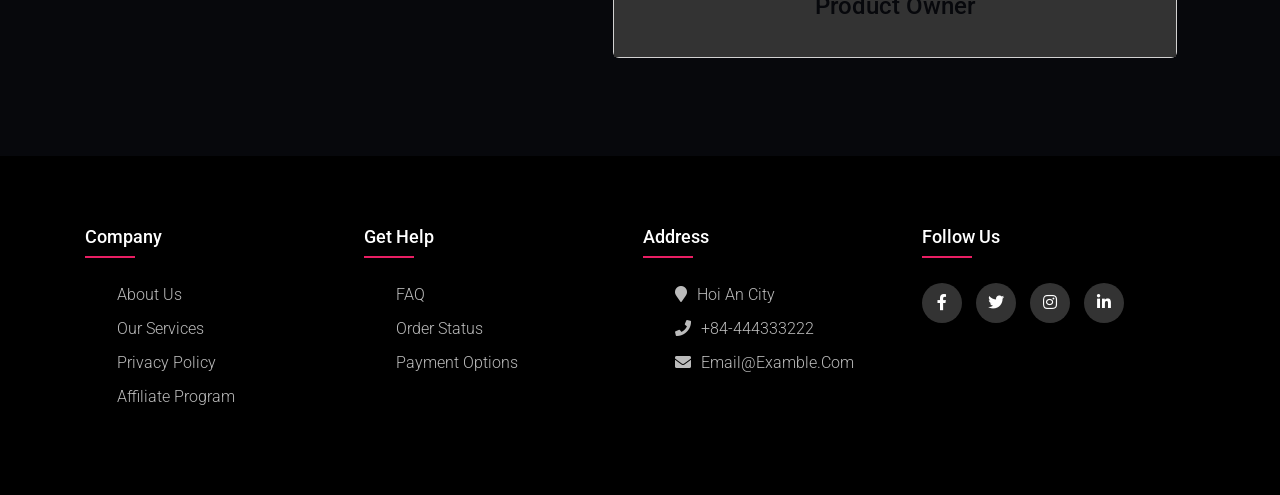
==== commit bb1cb1f0: "Some fix about part" ====
--- a/index.html
+++ b/index.html
@@ -577,12 +577,12 @@
 
     <section id="about1">
         <div class="row">
-            <div class="col-lg-4 p-5">
+            <div class="col-lg-5 p-5">
                 <div id="about2">
                     <img src="https://i.pinimg.com/564x/48/cf/6f/48cf6f07e337458b2f3683fb187c1e83.jpg">
                 </div>
             </div>
-            <div class="col-lg-8 p-5">
+            <div class="col-lg-7 p-5">
                 <div id=about4>About Us</div>
                 <div id="about3">
                     <div class="container">
--- a/styles.css
+++ b/styles.css
@@ -1,18 +1,18 @@
 @import url('https://fonts.googleapis.com/css2?family=Poppins:wght@200;300;400;500;600;700;800;900&family=Roboto:wght@100;300;400;500;700;900&display=swap');
 
-*{
-    padding: 0;
-    margin: 0;
-    box-sizing: border-box;
-}
-
-body{
-    background-color: #0c1821;
-    font-family: 'Roboto', sans-serif;
-}
-
-.navbar{
-    background-color: rgba(7,8,12,255);
+* {
+  padding: 0;
+  margin: 0;
+  box-sizing: border-box;
+}
+
+body {
+  background-color: #0c1821;
+  font-family: 'Roboto', sans-serif;
+}
+
+.navbar {
+  background-color: rgba(7, 8, 12, 255);
 }
 
 /* update */
@@ -159,398 +159,382 @@
     }
      */
 
-    .btn{
-        border: solid 2p;
-        padding: 5px 20px;
-        margin: 0 10px;
-    }
-
-    .btn1{
-        border-color: rgba(252,252,252,255);
-        color: rgba(252,252,252,255);
-    }
-
-    .btn2{
-        border-color: rgba(7,8,12,255);
-        background-color: rgba(252,252,252,255);
-        color: rgba(7,8,12,255);
-    }
-
-    .btn1:hover {
-        background-color: #3a86ff;
-        color: rgba(7,8,12,255);
-      }
-      
-    .btn2:hover {
-        background-color:  #ff9800;
-        color: rgba(252,252,252,255);
-    }
-    
-    #about1{
-        margin-top: 5rem;
-        background-color: rgba(7,8,12,255);
-    } 
-
-    #about2{
-        background-color:rgba(7,8,12,255);
-        display: flex;
-        justify-content: center;
-    }
-    #about3{
-        height: max-content;
-        background-color: rgba(7,8,12,255);
-        display: flex;
-        justify-content: center;
-        align-items: center;
-        min-height: 50vh;
-    }
-
-    #about4{
-    text-align: center;
-    background-color: rgba(7,8,12,255);
-    font-size: 3rem;
-    color: rgba(252,252,252,255);
-    }
-
-    #about3 .container{
-        position: relative;
-        width: 100%;
-        display: flex;
-        justify-content: space-between;
-        flex-wrap: wrap;
-        margin: 20px 0;
-    }
-
-    #about3 .container .card{
-        position: relative;
-        height: 250px;
-        background:rgba(61,219,248,255);
-        display: flex;
-        width: 90%;
-        margin: 30px auto;
-    }
-
-    .container .card .imgBx{
-        position: relative;
-        top: -40px;
-        left: 0;
-        width: 100%;
-        height: 100%;
-        background: rgba(61,219,248,255);
-        z-index: 1;
-        display:flex;
-        justify-content:center;
-        align-items: center;
-        overflow: hidden;
-        transition: .5s ease-in-out;
-    }
-
-    .container .card .imgBx img{
-        width: 5rem;
-        object-fit: contain;     
-    }
-
-    .container .card:hover .imgBx{
-        width: 150px;
-        height: 150px;
-        left: -75px;
-        top: calc(50% - 75px);        
-        transition: .5s ease-in-out;
-        background: rgb(217,23,122);
-    }
-
-    .container .card:hover .imgBx img{
-        width: 40%;
-        height: 40%;
-    }
-
-    .container .card .imgBx:before{
-        content: attr(data-text);
-        position: absolute;
-        bottom: -160px;
-        left: 0;
-        width: 100%;
-        height: 100%;
-        text-align: center;
-        font-style: 4rem;
-        color: rgba(7,8,12,255);
-        font-weight: 500;
-        padding-top: 1.2rem;
-        font-size: 1.5rem;
-    }
-
-    .container .card .content{
-        position: absolute;
-        right: 0;
-        width: 65%;
-        height: 100%;
-        display: flex;
-        color: rgba(7,8,12,255);
-        justify-content: center;
-        align-items: center;
-        margin-right: 10px;
-
-    }
-
-    .container .card:hover .content{
-        position:absolute;
-        right: 0;
-        width:65%;
-        height: 100%;
-        display: flex;
-        justify-content: center;
-        align-items:center;
-        margin-right: 10px;
-
-    }
-
-
-    .container .card .content h3{
-        margin-top: 15px;
-        margin-bottom: 6px;
-        font-size: 24px;
-    }
-
-    .container .card:hover .content h3{
-        margin-top: 15px;
-        margin-bottom: 15px;
-        font-size: 24px;
-
-    }
-
-    .container .card .content a{
-        display:inline-block;
-        margin-top: 10px;
-        padding: 5px 10px;
-        background: rgba(7,8,12,255);
-        text-decoration: none;
-        color: rgba(252,252,252,255);
-    }
-
-
-    .container .card:hover .content a{
-        display:inline-block;
-        margin-top: 10px;
-        padding: 5px 10px;
-        background: rgba(7,8,12,255);
-        text-decoration: none;
-        color: rgba(252,252,252,255);
-
-    }
-
-    @media screen and (max-width:992px){
-        #about .container{
-            width: 100%;
-            flex-direction:column;
-            align-items: center;
-        }
-        #about .container .card{
-            width: 400px;
-        }
-    }
-
-    @media screen and (max-width:768px){
-        #about .container .card{
-            max-width: 280px;
-            flex-direction: column;
-            height: 400px;
-        }
-
-        .container .card .imgBx:before{
-            font-size: 1.8rem;
-        }
-
-        .container .card .imgBx,
-        .container .card:hover .imgBx{
-            width: 100% ;
-            height: 200px;
-            left: 0px;
-            top: 0;
-        }
-        .container .card .content, 
-        .container .card:hover .content{
-            position: relative;
-            width: 90%;
-            top: 100px;
-            justify-content: center;
-            margin-left: 30px;
-        }
-
-
-    }
-
-
-
-.container{
-	width: 100%;
-    display: flex;
-
-}
-.row{
-	display: flex;
-	flex-wrap: wrap;
+.btn {
+  border: solid 2p;
+  padding: 5px 20px;
+  margin: 0 10px;
+}
+
+.btn1 {
+  border-color: rgba(252, 252, 252, 255);
+  color: rgba(252, 252, 252, 255);
+}
+
+.btn2 {
+  border-color: rgba(7, 8, 12, 255);
+  background-color: rgba(252, 252, 252, 255);
+  color: rgba(7, 8, 12, 255);
+}
+
+.btn1:hover {
+  background-color: #3a86ff;
+  color: rgba(7, 8, 12, 255);
+}
+
+.btn2:hover {
+  background-color: #ff9800;
+  color: rgba(252, 252, 252, 255);
+}
+
+#about1 {
+  margin-top: 5rem;
+  background-color: rgba(7, 8, 12, 255);
+}
+
+#about2 {
+  background-color: rgba(7, 8, 12, 255);
+  display: flex;
+  justify-content: center;
+}
+#about3 {
+  height: max-content;
+  background-color: rgba(7, 8, 12, 255);
+  display: flex;
+  justify-content: center;
+  align-items: center;
+  min-height: 50vh;
+}
+
+#about4 {
+  text-align: center;
+  background-color: rgba(7, 8, 12, 255);
+  font-size: 3rem;
+  color: rgba(252, 252, 252, 255);
+}
+
+#about3 .container {
+  position: relative;
+  width: 100%;
+  display: flex;
+  justify-content: space-between;
+  flex-wrap: wrap;
+  margin: 20px 0;
+}
+
+#about3 .container .card {
+  position: relative;
+  height: 250px;
+  background: white;
+  display: flex;
+  width: 90%;
+  margin: 30px auto;
+
+}
+
+.container .card .imgBx {
+  position: relative;
+  top: 0px;
+  left: 0;
+  width: 100%;
+  height: 100%;
+  background: #333;
+  z-index: 1;
+  display: flex;
+  justify-content: center;
+  align-items: center;
+  overflow: hidden;
+  transition: 0.5s ease-in-out;
+}
+
+.container .card .imgBx img {
+  width: 5rem;
+  object-fit: contain;
+}
+
+.container .card:hover .imgBx {
+  width: 150px;
+  height: 150px;
+  left: -75px;
+  top: calc(50% - 75px);
+  transition: 0.5s ease-in-out;
+  background: rgb(217, 23, 122);
+}
+
+.container .card:hover .imgBx img {
+  width: 40%;
+  height: 40%;
+}
+
+.container .card .imgBx:before {
+  content: attr(data-text);
+  position: absolute;
+  bottom: -160px;
+  left: 0;
+  width: 100%;
+  height: 100%;
+  text-align: center;
+  font-style: 4rem;
+  color: rgba(7, 8, 12, 255);
+  font-weight: 500;
+  padding-top: 1.2rem;
+  font-size: 1.5rem;
+}
+
+.container .card .content {
+  position: absolute;
+  right: 0;
+  width: 65%;
+  height: 100%;
+  display: flex;
+  color: white;
+  justify-content: center;
+  align-items: center;
+  margin-right: 10px;
+  color: #000;
+}
+
+.container .card:hover .content {
+  position: absolute;
+  right: 0;
+  width: 65%;
+  height: 100%;
+  display: flex;
+  justify-content: center;
+  align-items: center;
+  margin-right: 10px;
+}
+
+.container .card .content h3 {
+  margin-top: 15px;
+  margin-bottom: 6px;
+  font-size: 24px;
+}
+
+.container .card:hover .content h3 {
+  margin-top: 15px;
+  margin-bottom: 15px;
+  font-size: 24px;
+}
+
+.container .card .content a {
+  display: inline-block;
+  margin-top: 10px;
+  padding: 5px 10px;
+  background: rgba(7, 8, 12, 255);
+  text-decoration: none;
+  color: rgba(252, 252, 252, 255);
+}
+
+.container .card:hover .content a {
+  display: inline-block;
+  margin-top: 10px;
+  padding: 5px 10px;
+  background: rgba(7, 8, 12, 255);
+  text-decoration: none;
+  color: rgba(252, 252, 252, 255);
+}
+
+@media screen and (max-width: 992px) {
+  #about .container {
     width: 100%;
-}
-ul{
-	list-style: none;
-}
-.footer{
-    background-image: url("https://cdnb.artstation.com/p/assets/images/images/006/164/977/large/le-long-theme-a.jpg?1496494729");
-    object-fit: fill;
-    padding: 70px 0;
-}
-.footer-col{
-   width: 25%;
-   padding: 0 15px;
-}
-.footer-col h4{
-	font-size: 18px;
-	color: #ffffff;
-	text-transform: capitalize;
-	margin-bottom: 35px;
-	font-weight: 500;
-	position: relative;
-}
-.footer-col h4::before{
-	content: '';
-	position: absolute;
-	left:0;
-	bottom: -10px;
-	background-color: #e91e63;
-	height: 2px;
-	box-sizing: border-box;
-	width: 50px;
-}
-.footer-col ul li:not(:last-child){
-	margin-bottom: 10px;
-}
-.footer-col ul li a{
-	font-size: 16px;
-	text-transform: capitalize;
-	color: #ffffff;
-	text-decoration: none;
-	font-weight: 300;
-	color: #bbbbbb;
-	display: block;
-	transition: all 0.3s ease;
-}
-.footer-col ul li a:hover{
-	color: #ffffff;
-	padding-left: 8px;
-}
-.footer-col .social-links a{
-	display: inline-block;
-	height: 40px;
-	width: 40px;
-	background-color: rgba(255,255,255,0.2);
-	margin:0 10px 10px 0;
-	text-align: center;
-	line-height: 40px;
-	border-radius: 50%;
-	color: #ffffff;
-	transition: all 0.5s ease;
-}
-.footer-col .social-links a:hover{
-	color: #24262b;
-	background-color: #ffffff;
-}
-
-.footer-col .icons{
-    margin-right: 10px;
-}
-
-.footer-col .icons:hover{
-    color: red;
-}
-
-.footer-col .social-links a:hover{
-    background-color: red
-}
-
-footer-col .social-links a i:hover{
-    color: black;
+    flex-direction: column;
+    align-items: center;
+  }
+  #about .container .card {
+    width: 400px;
+  }
+}
+
+@media screen and (max-width: 768px) {
+  #about .container .card {
+    max-width: 280px;
+    flex-direction: column;
+    height: 400px;
+  }
+
+  .container .card .imgBx:before {
+    font-size: 1.8rem;
+  }
+
+  .container .card .imgBx,
+  .container .card:hover .imgBx {
+    width: 100%;
+    height: 200px;
+    left: 0px;
+    top: 0;
+  }
+  .container .card .content,
+  .container .card:hover .content {
+    position: relative;
+    width: 90%;
+    justify-content: center;
+    margin-left: 30px;
+  }
+}
+
+.container {
+  width: 100%;
+  display: flex;
+}
+.row {
+  display: flex;
+  flex-wrap: wrap;
+  width: 100%;
+}
+ul {
+  list-style: none;
+}
+.footer {
+  background-image: url('https://cdnb.artstation.com/p/assets/images/images/006/164/977/large/le-long-theme-a.jpg?1496494729');
+  object-fit: fill;
+  padding: 70px 0;
+}
+.footer-col {
+  width: 25%;
+  padding: 0 15px;
+}
+.footer-col h4 {
+  font-size: 18px;
+  color: #ffffff;
+  text-transform: capitalize;
+  margin-bottom: 35px;
+  font-weight: 500;
+  position: relative;
+}
+.footer-col h4::before {
+  content: '';
+  position: absolute;
+  left: 0;
+  bottom: -10px;
+  background-color: #e91e63;
+  height: 2px;
+  box-sizing: border-box;
+  width: 50px;
+}
+.footer-col ul li:not(:last-child) {
+  margin-bottom: 10px;
+}
+.footer-col ul li a {
+  font-size: 16px;
+  text-transform: capitalize;
+  color: #ffffff;
+  text-decoration: none;
+  font-weight: 300;
+  color: #bbbbbb;
+  display: block;
+  transition: all 0.3s ease;
+}
+.footer-col ul li a:hover {
+  color: #ffffff;
+  padding-left: 8px;
+}
+.footer-col .social-links a {
+  display: inline-block;
+  height: 40px;
+  width: 40px;
+  background-color: rgba(255, 255, 255, 0.2);
+  margin: 0 10px 10px 0;
+  text-align: center;
+  line-height: 40px;
+  border-radius: 50%;
+  color: #ffffff;
+  transition: all 0.5s ease;
+}
+.footer-col .social-links a:hover {
+  color: #24262b;
+  background-color: #ffffff;
+}
+
+.footer-col .icons {
+  margin-right: 10px;
+}
+
+.footer-col .icons:hover {
+  color: red;
+}
+
+.footer-col .social-links a:hover {
+  background-color: red;
+}
+
+footer-col .social-links a i:hover {
+  color: black;
 }
 
 /*responsive*/
 
-@media(max-width: 767px){
-    .footer-col{
+@media (max-width: 767px) {
+  .footer-col {
     width: 100%;
     margin-bottom: 30px;
     margin-left: 50px;
-    } 
-    .footer-col ul{
-        display: flex;
-        flex-direction: row;
-        justify-content: space-between;
-    }
-
-
-    .footer-col ul li{  
-        font-size: 10px;
-        margin-left: 10px;
-    }
-
-}
-@media(max-width: 574px){
-    .footer-col{
+  }
+  .footer-col ul {
+    display: flex;
+    flex-direction: row;
+    justify-content: space-between;
+  }
+
+  .footer-col ul li {
+    font-size: 10px;
+    margin-left: 10px;
+  }
+}
+@media (max-width: 574px) {
+  .footer-col {
     width: 100%;
     margin-left: 50px;
-}
-    .footer-col ul{
-        display: flex;
-        flex-direction: row;
-        justify-content: space-between;
-    }
-
-    .footer-col ul li{  
-        font-size: 10px;
-        margin-left: 10px;
-    }
-
+  }
+  .footer-col ul {
+    display: flex;
+    flex-direction: row;
+    justify-content: space-between;
+  }
+
+  .footer-col ul li {
+    font-size: 10px;
+    margin-left: 10px;
+  }
 }
 
 /* edit */
 
 .column {
-    float: left;
-    width: 33.33%;
-    padding: px;
-}
-
-
-.landingpage{
-    margin: 6rem 8rem;
-
-}
-
-#store1{
-    /* border: solid 5px yellow; */
-    margin-top: 2rem;
-}
-#store2{
-    /* border: solid 5px yellow; */
-    margin-top: 2rem;
-}
-#store3{
-    /* border: solid 5px yellow; */
-    margin-top: 2rem;
-}
-.action{
-    /* background-color: white;
+  float: left;
+  width: 33.33%;
+  padding: px;
+}
+
+.landingpage {
+  margin: 6rem 8rem;
+}
+
+#store1 {
+  /* border: solid 5px yellow; */
+  margin-top: 2rem;
+}
+#store2 {
+  /* border: solid 5px yellow; */
+  margin-top: 2rem;
+}
+#store3 {
+  /* border: solid 5px yellow; */
+  margin-top: 2rem;
+}
+.action {
+  /* background-color: white;
     border: solid 5px white; */
-    display: flex;
-    justify-content: space-between
-}
-
+  display: flex;
+  justify-content: space-between;
+}
 
 .card-img-top {
-	height: 100%;
-}
-
-iframe{
-    width: 100%;
-    height: 30rem;
+  height: 100%;
+}
+
+iframe {
+  width: 100%;
+  height: 30rem;
 }
 /* 
 #about{
@@ -560,312 +544,288 @@
     width: 1200px;
 } */
 
-.container1{
-    position: relative;
-    display: flex;
-    justify-content: center;
-    align-self: center;
-    flex-wrap: wrap;
-    padding: 30px;
-}
-
-.container1 .card{
-    position: relative;
-    width: 330px;
-    height: 200px;
-    background: #fff;
-    margin: 20px 10px;
-    padding:20px 15px;
-    display: flex;
-    flex-direction: column;
-    box-shadow: 0 5px 20px rgba(161, 28, 28, 0.5);
-    transition:.3s ease-in-out;
-    margin-left: 80px;
-
-}
-
-.container1 .card:hover{
-    height:450px;
-
-}
-
-.container1 .card .imgBx{
-    position: relative;
-    width: 260px;
-    height:173px;
-    top: -60px;
-    left: 20px;
-    box-shadow: 0 5px 20px rgba(0,0,0, 0.2);
-    z-index: 1;
-
-
-}
-
-.container1 .card .imgBx img{
-    width:100%;
-    border-radius: 4px;
-}
-
-.container1 .card .content{
-    position: relative;
-    padding: 10px 15px;
-    text-align: center;
-    margin-top: 160px;
-    color: #111;
-    visibility: hidden;
-    opacity: 0;
-    transition:.3s .3s ease-in-out;
-}
-
-.container1 .card:hover .content{
-    visibility: visible;
-    opacity: 1;
-    margin-top: -50px;
-}
-
+.container1 {
+  position: relative;
+  display: flex;
+  justify-content: center;
+  align-self: center;
+  flex-wrap: wrap;
+  padding: 30px;
+}
+
+.container1 .card {
+  position: relative;
+  width: 330px;
+  height: 200px;
+  background: #fff;
+  margin: 20px 10px;
+  padding: 20px 15px;
+  display: flex;
+  flex-direction: column;
+  box-shadow: 0 5px 20px rgba(161, 28, 28, 0.5);
+  transition: 0.3s ease-in-out;
+  margin-left: 80px;
+}
+
+.container1 .card:hover {
+  height: 450px;
+}
+
+.container1 .card .imgBx {
+  position: relative;
+  width: 260px;
+  height: 173px;
+  top: -60px;
+  left: 20px;
+  box-shadow: 0 5px 20px rgba(0, 0, 0, 0.2);
+  z-index: 1;
+}
+
+.container1 .card .imgBx img {
+  width: 100%;
+  border-radius: 4px;
+}
+
+.container1 .card .content {
+  position: relative;
+  padding: 10px 15px;
+  text-align: center;
+  margin-top: 160px;
+  color: #111;
+  visibility: hidden;
+  opacity: 0;
+  transition: 0.3s 0.3s ease-in-out;
+}
+
+.container1 .card:hover .content {
+  visibility: visible;
+  opacity: 1;
+  margin-top: -50px;
+}
 
 /* footer */
-.container{
-	width: 100%;
-    display: flex;
-
-}
-.row{
-	display: flex;
-	flex-wrap: wrap;
-    width: 100%;
-}
-ul{
-	list-style: none;
-}
-.footer{
-	background-color: #000000;
-    padding: 70px 0;
-}
-.footer-col{
-   width: 25%;
-   padding: 0 15px;
-}
-.footer-col h4{
-	font-size: 18px;
-	color: #ffffff;
-	text-transform: capitalize;
-	margin-bottom: 35px;
-	font-weight: 500;
-	position: relative;
-}
-.footer-col h4::before{
-	content: '';
-	position: absolute;
-	left:0;
-	bottom: -10px;
-	background-color: #e91e63;
-	height: 2px;
-	box-sizing: border-box;
-	width: 50px;
-}
-.footer-col ul li:not(:last-child){
-	margin-bottom: 10px;
-}
-.footer-col ul li a{
-	font-size: 16px;
-	text-transform: capitalize;
-	color: #ffffff;
-	text-decoration: none;
-	font-weight: 300;
-	color: #bbbbbb;
-	display: block;
-	transition: all 0.3s ease;
-}
-.footer-col ul li a:hover{
-	color: #ffffff;
-	padding-left: 8px;
-}
-.footer-col .social-links a{
-	display: inline-block;
-	height: 40px;
-	width: 40px;
-	background-color: rgba(255,255,255,0.2);
-	margin:0 10px 10px 0;
-	text-align: center;
-	line-height: 40px;
-	border-radius: 50%;
-	color: #ffffff;
-	transition: all 0.5s ease;
-}
-.footer-col .social-links a:hover{
-	color: #24262b;
-	background-color: #ffffff;
-}
-
-.footer-col .icons{
-    margin-right: 10px;
-}
-
-.footer-col .icons:hover{
-    color: red;
-}
-
-.footer-col .social-links a:hover{
-    background-color: red
-}
-
-footer-col .social-links a i:hover{
-    color: black;
+.container {
+  width: 100%;
+  display: flex;
+}
+.row {
+  display: flex;
+  flex-wrap: wrap;
+  width: 100%;
+}
+ul {
+  list-style: none;
+}
+.footer {
+  background-color: #000000;
+  padding: 70px 0;
+}
+.footer-col {
+  width: 25%;
+  padding: 0 15px;
+}
+.footer-col h4 {
+  font-size: 18px;
+  color: #ffffff;
+  text-transform: capitalize;
+  margin-bottom: 35px;
+  font-weight: 500;
+  position: relative;
+}
+.footer-col h4::before {
+  content: '';
+  position: absolute;
+  left: 0;
+  bottom: -10px;
+  background-color: #e91e63;
+  height: 2px;
+  box-sizing: border-box;
+  width: 50px;
+}
+.footer-col ul li:not(:last-child) {
+  margin-bottom: 10px;
+}
+.footer-col ul li a {
+  font-size: 16px;
+  text-transform: capitalize;
+  color: #ffffff;
+  text-decoration: none;
+  font-weight: 300;
+  color: #bbbbbb;
+  display: block;
+  transition: all 0.3s ease;
+}
+.footer-col ul li a:hover {
+  color: #ffffff;
+  padding-left: 8px;
+}
+.footer-col .social-links a {
+  display: inline-block;
+  height: 40px;
+  width: 40px;
+  background-color: rgba(255, 255, 255, 0.2);
+  margin: 0 10px 10px 0;
+  text-align: center;
+  line-height: 40px;
+  border-radius: 50%;
+  color: #ffffff;
+  transition: all 0.5s ease;
+}
+.footer-col .social-links a:hover {
+  color: #24262b;
+  background-color: #ffffff;
+}
+
+.footer-col .icons {
+  margin-right: 10px;
+}
+
+.footer-col .icons:hover {
+  color: red;
+}
+
+.footer-col .social-links a:hover {
+  background-color: red;
+}
+
+footer-col .social-links a i:hover {
+  color: black;
 }
 
 /* responsive */
-@media(max-width: 767px){
-    .footer-col{
+@media (max-width: 767px) {
+  .footer-col {
     width: 50%;
     margin-bottom: 30px;
-    } 
-}
-@media(max-width: 574px){
-    .footer-col{
+  }
+}
+@media (max-width: 574px) {
+  .footer-col {
     width: 100%;
-}
+  }
 }
 
 .text {
-    font-size: 20px;
-    display: flex;
-    text-decoration: none;
-    justify-content: space-between;
-}
-
-
-
-
+  font-size: 20px;
+  display: flex;
+  text-decoration: none;
+  justify-content: space-between;
+}
 
 .overlay {
-    position: absolute;
-    bottom: 0;
-    left: 0;
-    right: 0;
-    background-color: rgba(12, 24, 33, 0.8);
-    overflow: hidden;
-    width: 100%;
-    height: 0;
-    transition: .5s ease;
-  }
-  
-  .action1:hover .overlay {
-    height: 70%;
-  }
-  
-  .action2:hover .overlay {
-    height: 70%;
-  }
-
-  .action3:hover .overlay {
-    height: 70%;
-  }
-
-  .rpg1:hover .overlay {
-    height: 70%;
-  }
-  
-  .rpg2:hover .overlay {
-    height: 70%;
-  }
-
-  .rpg3:hover .overlay {
-    height: 70%;
-  }
-  
-  .horror1:hover .overlay {
-    height: 70%;
-  }
-  
-  .horror2:hover .overlay {
-    height: 70%;
-  }
-
-  .horror3:hover .overlay {
-    height: 70%;
-  }
-
-  
+  position: absolute;
+  bottom: 0;
+  left: 0;
+  right: 0;
+  background-color: rgba(12, 24, 33, 0.8);
+  overflow: hidden;
+  width: 100%;
+  height: 0;
+  transition: 0.5s ease;
+}
+
+.action1:hover .overlay {
+  height: 70%;
+}
+
+.action2:hover .overlay {
+  height: 70%;
+}
+
+.action3:hover .overlay {
+  height: 70%;
+}
+
+.rpg1:hover .overlay {
+  height: 70%;
+}
+
+.rpg2:hover .overlay {
+  height: 70%;
+}
+
+.rpg3:hover .overlay {
+  height: 70%;
+}
+
+.horror1:hover .overlay {
+  height: 70%;
+}
+
+.horror2:hover .overlay {
+  height: 70%;
+}
+
+.horror3:hover .overlay {
+  height: 70%;
+}
+
+.text-hover {
+  color: white;
+  position: relative;
+  top: 50%;
+  left: 50%;
+  padding: 0 2rem;
+  -webkit-transform: translate(-50%, -50%);
+  -ms-transform: translate(-50%, -50%);
+  transform: translate(-50%, -50%);
+  text-align: center;
+}
+
+@media screen and (max-width: 1200px) {
   .text-hover {
-    color: white;
-    position: relative;
-    top: 50%;
-    left: 50%;
-    padding: 0 2rem;
-    -webkit-transform: translate(-50%, -50%);
-    -ms-transform: translate(-50%, -50%);
-    transform: translate(-50%, -50%);
-    text-align: center;
-}
-
-
-
-
-@media screen and (max-width:1200px){
-    .text-hover{
-        padding: 0px;
-    }
-
-    .text-hover h6{
-        font-size: 14px;
-        margin-bottom: 3px;
-    }
-
-    
-
-    .text-hover p{
-        font-size:11px;
-    }
-}
-
-@media screen and (max-width:1200px){
-    .text-hover{
-        padding: 0px;
-    }
-
-    .text-hover h6{
-        font-size: 13px;
-        margin-bottom: 3px;
-    }
-
-    
-
-    .text-hover p{
-        font-size:10px;
-    }
-}
-
-
-
-
-@media screen and (max-width:768px){
-    .text-hover{
-        padding: 0px;
-    }
-
-    .text-hover h6{
-        font-size: 9px;
-    }
-
-    .text-hover p{
-        font-size:6px;
-    }
-}
-
-
-
-
-@media screen and (max-width: 375px){
-    .text-hover{
-        padding: 0px;
-    }
-
-    .text-hover h6{
-        font-size: 7px;
-    }
-
-    .text-hover p{
-        font-size:4px;
-    }
-}+    padding: 0px;
+  }
+
+  .text-hover h6 {
+    font-size: 14px;
+    margin-bottom: 3px;
+  }
+
+  .text-hover p {
+    font-size: 11px;
+  }
+}
+
+@media screen and (max-width: 1200px) {
+  .text-hover {
+    padding: 0px;
+  }
+
+  .text-hover h6 {
+    font-size: 13px;
+    margin-bottom: 3px;
+  }
+
+  .text-hover p {
+    font-size: 10px;
+  }
+}
+
+@media screen and (max-width: 768px) {
+  .text-hover {
+    padding: 0px;
+  }
+
+  .text-hover h6 {
+    font-size: 9px;
+  }
+
+  .text-hover p {
+    font-size: 6px;
+  }
+}
+
+@media screen and (max-width: 375px) {
+  .text-hover {
+    padding: 0px;
+  }
+
+  .text-hover h6 {
+    font-size: 7px;
+  }
+
+  .text-hover p {
+    font-size: 4px;
+  }
+}
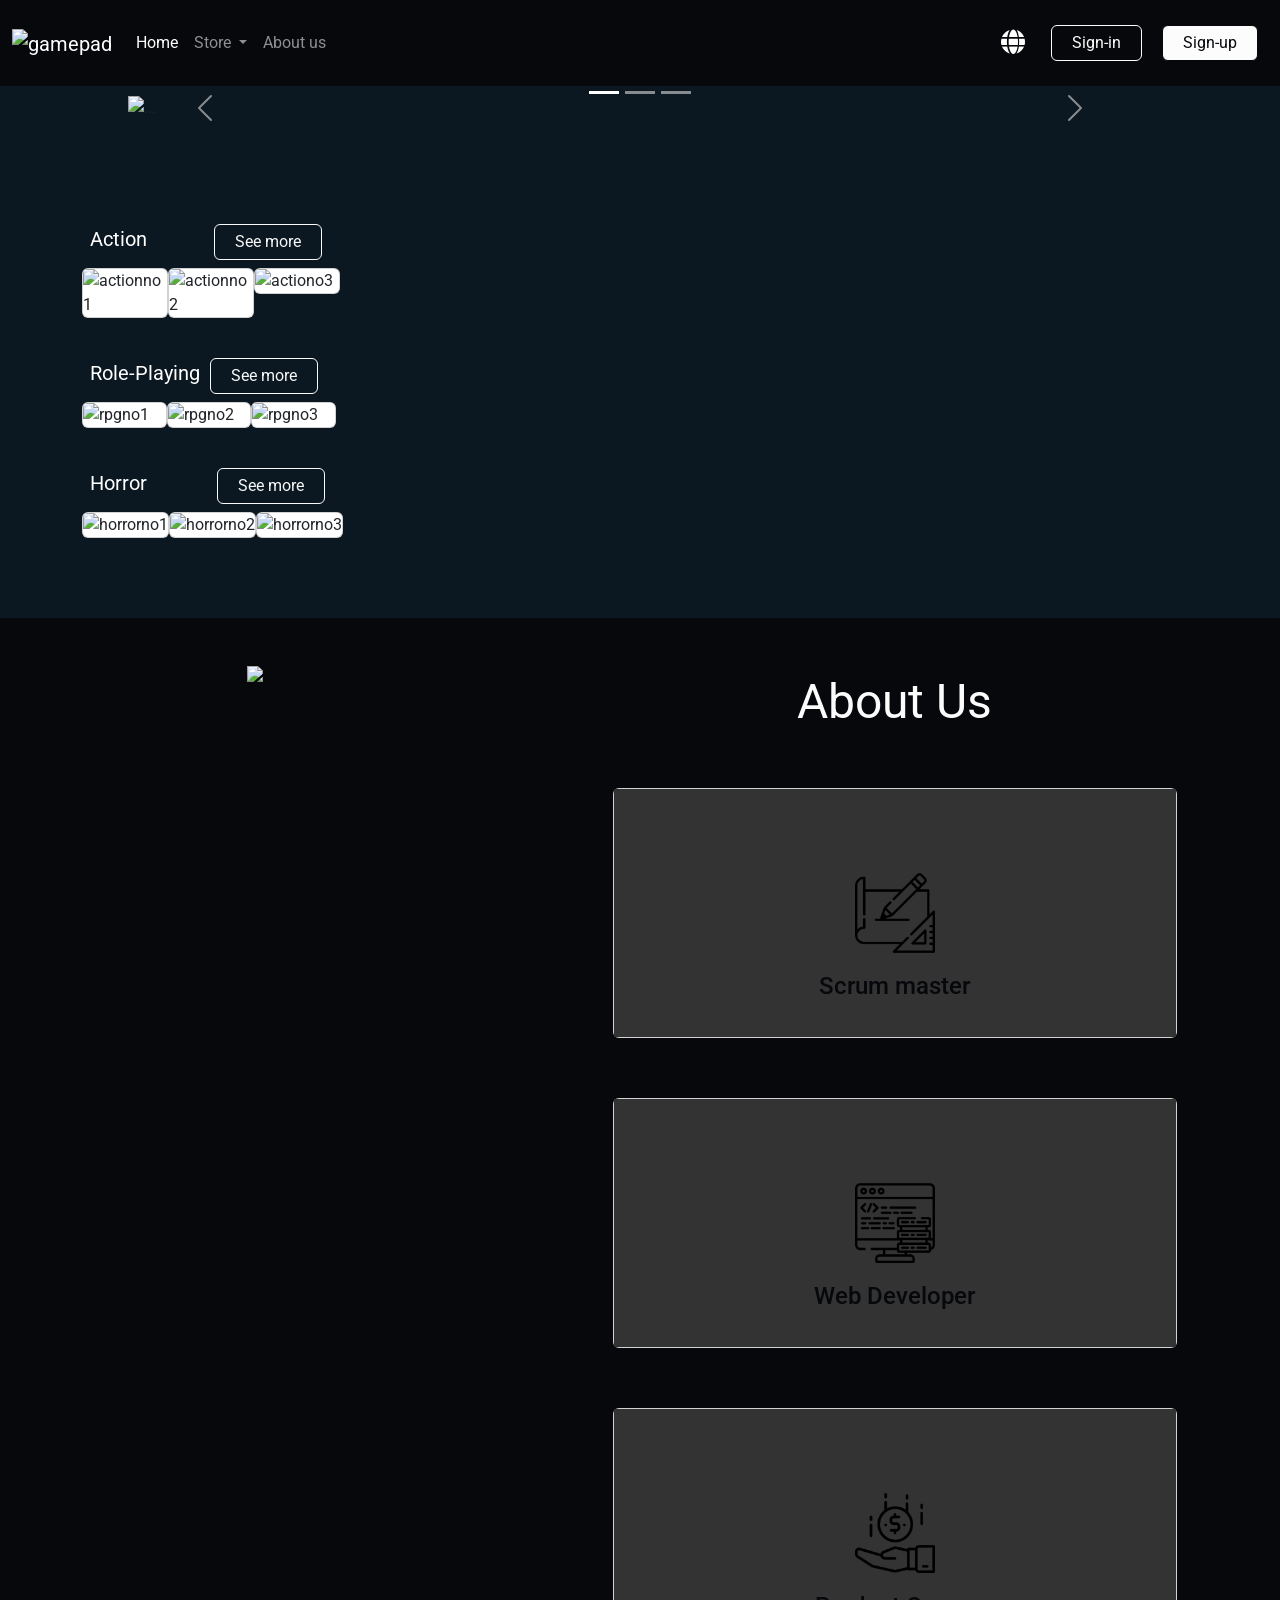
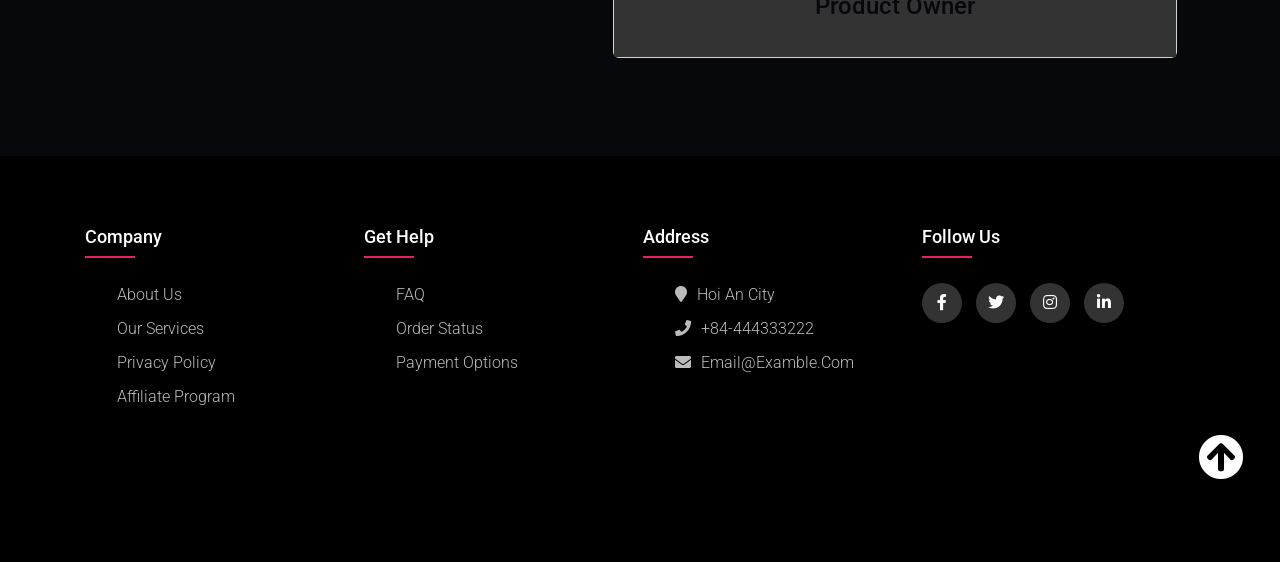
==== commit cb5ea95d: "fix close button, add language  and back-to-top button" ====
--- a/index.html
+++ b/index.html
@@ -51,6 +51,14 @@
                             <a class="nav-link" href="#about">About us</a>
                         </li>
                     </ul>
+                    <div class="dropdown m-3">
+                        <div style="color:white; font-size: 25px;" ><a><i class="fas fa-globe"></i></a></div>
+                        <div class="dropdown-content">
+                        <a href="#">Vietnamese</a>
+                        <a href="#">English</a>
+                        <a href="#">France</a>
+                        </div>
+                    </div>
                     <form class="d-flex">
                         <button class="btn btn1" >Sign-in</button>
                         <button class="btn btn2" type="submit">Sign-up</button>
@@ -185,8 +193,8 @@
             <div class="modal-content">
                 <div class="modal-header">
                     <h5 class="modal-title" id="exampleModalLabel">Hades</h5>
-                    <button type="button" class="close" data-dismiss="modal" aria-label="Close">
-                        <span aria-hidden="true">&times;</span>
+                    <button type="button" class="btn-close" data-bs-dismiss="modal" aria-label="Close">
+                        <span aria-hidden="true"></span>
                     </button>
                 </div>
                 <div class="modal-body">
@@ -204,7 +212,7 @@
                     </div>
                 </div>
                 <div class="modal-footer">
-                    <button type="button" class="btn btn-secondary" data-dismiss="modal">Close</button>
+                    <button type="button" class="btn btn-secondary" data-bs-dismiss="modal">Close</button>
                     <button type="button" class="btn btn-primary">$9.99</button>
                 </div>
             </div>
@@ -216,8 +224,8 @@
             <div class="modal-content">
                 <div class="modal-header">
                     <h5 class="modal-title" id="exampleModalLabel">Read Dead Redemption 2</h5>
-                    <button type="button" class="close" data-dismiss="modal" aria-label="Close">
-                        <span aria-hidden="true">&times;</span>
+                    <button type="button" class="btn-close" data-bs-dismiss="modal" aria-label="Close">
+                        <span aria-hidden="true"></span>
                     </button>
                 </div>
                 <div class="modal-body">
@@ -235,7 +243,7 @@
                     </div>
                 </div>
                 <div class="modal-footer">
-                    <button type="button" class="btn btn-secondary" data-dismiss="modal">Close</button>
+                    <button type="button" class="btn btn-secondary" data-bs-dismiss="modal">Close</button>
                     <button type="button" class="btn btn-primary">$9.99</button>
                 </div>
             </div>
@@ -247,8 +255,8 @@
             <div class="modal-content">
                 <div class="modal-header">
                     <h5 class="modal-title" id="exampleModalLabel">Borderland 3</h5>
-                    <button type="button" class="close" data-dismiss="modal" aria-label="Close">
-                        <span aria-hidden="true">&times;</span>
+                    <button type="" class="btn-close" data-bs-dismiss="modal" aria-label="Close">
+                        <span aria-hidden="true"></span>
                     </button>
                 </div>
                 <div class="modal-body">
@@ -266,7 +274,7 @@
                     </div>
                 </div>
                 <div class="modal-footer">
-                    <button type="button" class="btn btn-secondary" data-dismiss="modal">Close</button>
+                    <button type="button" class="btn btn-secondary" data-bs-dismiss="modal">Close</button>
                     <button type="button" class="btn btn-primary">$9.99</button>
                 </div>
             </div>
@@ -334,8 +342,8 @@
             <div class="modal-content">
                 <div class="modal-header">
                     <h5 class="modal-title" id="exampleModalLabel">Cyberpunk 2077</h5>
-                    <button type="button" class="close" data-dismiss="modal" aria-label="Close">
-                        <span aria-hidden="true">&times;</span>
+                    <button type="button" class="btn-close" data-bs-dismiss="modal" aria-label="Close">
+                        <span aria-hidden="true"></span>
                     </button>
                 </div>
                 <div class="modal-body">
@@ -353,7 +361,7 @@
                     </div>
                 </div>
                 <div class="modal-footer">
-                    <button type="button" class="btn btn-secondary" data-dismiss="modal">Close</button>
+                    <button type="button" class="btn btn-secondary" data-bs-dismiss="modal">Close</button>
                     <button type="button" class="btn btn-primary">$99.99</button>
                 </div>
             </div>
@@ -365,8 +373,8 @@
             <div class="modal-content">
                 <div class="modal-header">
                     <h5 class="modal-title" id="exampleModalLabel">Horizon Zero Dawn</h5>
-                    <button type="button" class="close" data-dismiss="modal" aria-label="Close">
-                        <span aria-hidden="true">&times;</span>
+                    <button type="button" class="btn-close" data-bs-dismiss="modal" aria-label="Close">
+                        <span aria-hidden="true"></span>
                     </button>
                 </div>
                 <div class="modal-body">
@@ -384,7 +392,7 @@
                     </div>
                 </div>
                 <div class="modal-footer">
-                    <button type="button" class="btn btn-secondary" data-dismiss="modal">Close</button>
+                    <button type="button" class="btn btn-secondary" data-bs-dismiss="modal">Close</button>
                     <button type="button" class="btn btn-primary">$19.99</button>
                 </div>
             </div>
@@ -397,8 +405,8 @@
             <div class="modal-content">
                 <div class="modal-header">
                     <h5 class="modal-title" id="exampleModalLabel">Assassin's Creed Valhalla</h5>
-                    <button type="button" class="close" data-dismiss="modal" aria-label="Close">
-                        <span aria-hidden="true">&times;</span>
+                    <button type="button" class="btn-close" data-bs-dismiss="modal" aria-label="Close">
+                        <span aria-hidden="true"></span>
                     </button>
                 </div>
                 <div class="modal-body">
@@ -416,7 +424,7 @@
                     </div>
                 </div>
                 <div class="modal-footer">
-                    <button type="button" class="btn btn-secondary" data-dismiss="modal">Close</button>
+                    <button type="button" class="btn btn-secondary" data-bs-dismiss="modal">Close</button>
                     <button type="button" class="btn btn-primary">$49.99</button>
                 </div>
             </div>
@@ -486,8 +494,8 @@
             <div class="modal-content">
                 <div class="modal-header">
                     <h5 class="modal-title" id="exampleModalLabel">Resident Evil 3</h5>
-                    <button type="button" class="close" data-dismiss="modal" aria-label="Close">
-                        <span aria-hidden="true">&times;</span>
+                    <button type="button" class="btn-close" data-bs-dismiss="modal" aria-label="Close">
+                        <span aria-hidden="true"></span>
                     </button>
                 </div>
                 <div class="modal-body">
@@ -505,7 +513,7 @@
                     </div>
                 </div>
                 <div class="modal-footer">
-                    <button type="button" class="btn btn-secondary" data-dismiss="modal">Close</button>
+                    <button type="button" class="btn btn-secondary" data-bs-dismiss="modal">Close</button>
                     <button type="button" class="btn btn-primary">$19.99</button>
                 </div>
             </div>
@@ -517,8 +525,8 @@
             <div class="modal-content">
                 <div class="modal-header">
                     <h5 class="modal-title" id="exampleModalLabel">Phasmophovia</h5>
-                    <button type="button" class="close" data-dismiss="modal" aria-label="Close">
-                        <span aria-hidden="true">&times;</span>
+                    <button type="button" class="btn-close" data-bs-dismiss="modal" aria-label="Close">
+                        <span aria-hidden="true"></span>
                     </button>
                 </div>
                 <div class="modal-body">
@@ -536,7 +544,7 @@
                     </div>
                 </div>
                 <div class="modal-footer">
-                    <button type="button" class="btn btn-secondary" data-dismiss="modal">Close</button>
+                    <button type="button" class="btn btn-secondary" data-bs-dismiss="modal">Close</button>
                     <button type="button" class="btn btn-primary">$9.99</button>
                 </div>
             </div>
@@ -548,8 +556,8 @@
             <div class="modal-content">
                 <div class="modal-header">
                     <h5 class="modal-title" id="exampleModalLabel">Song of Horror</h5>
-                    <button type="button" class="close" data-dismiss="modal" aria-label="Close">
-                        <span aria-hidden="true">&times;</span>
+                    <button type="button" class="btn-close" data-bs-dismiss="modal" aria-label="Close">
+                        <span aria-hidden="true"></span>
                     </button>
                 </div>
                 <div class="modal-body">
@@ -567,7 +575,7 @@
                     </div>
                 </div>
                 <div class="modal-footer">
-                    <button type="button" class="btn btn-secondary" data-dismiss="modal">Close</button>
+                    <button type="button" class="btn btn-secondary" data-bs-dismiss="modal">Close</button>
                     <button type="button" class="btn btn-primary">$9.99</button>
                 </div>
             </div>
@@ -606,8 +614,8 @@
                             </div>
                             <div class="content">
                                 <div class="content-1">
-                                    <h3>Le Duy Tien</h3>
-                                    <p> Lorem ipsum dolor sit amet consectetur, adipisicing elit. Consequatur, amet!</p>
+                                    <p style="text-decoration: italic;"> "Stay hungry and stay foolish"</p>
+                                    <p style="font-weight: lighter; font-size: 13px;">- Steve Jobs</p>
                                     <a href="#">Read More</a>
                                 </div>
                             </div>
@@ -673,6 +681,9 @@
                         <a href="#"><i class="fab fa-linkedin-in"></i></a>
                     </div>
                 </div>
+                <div class="back-to-top" style>
+                    <a class="nav-link active" style="font-size: 45px; color: white;" aria-current="page" href="#"><i class="fas fa-arrow-circle-up"></i></a>
+                </div>
             </div>
         </div>
     </footer>
--- a/styles.css
+++ b/styles.css
@@ -722,6 +722,7 @@
   width: 100%;
   height: 0;
   transition: 0.5s ease;
+  cursor: pointer;
 }
 
 .action1:hover .overlay {
@@ -829,3 +830,41 @@
     font-size: 4px;
   }
 }
+
+
+.dropdown {
+  position: relative;
+  display: inline-block;
+  
+}
+
+.dropdown-content {
+  display: none;
+  position: absolute;
+  background-color: #f9f9f9;
+  min-width: 60px;
+  box-shadow: 0px 8px 16px 0px rgba(0,0,0,0.2);
+  z-index: 1;
+}
+
+.dropdown-content a {
+  color: black;
+  padding: 12px 16px;
+  text-decoration: none;
+  display: block;
+}
+
+.dropdown-content a:hover {background-color: #f1f1f1}
+
+.dropdown:hover .dropdown-content {
+  display: block;
+}
+
+.dropdown:hover .dropbtn {
+  background-color: #3e8e41;
+}
+
+.back-to-top {
+    
+    margin-left: 100%;
+}
